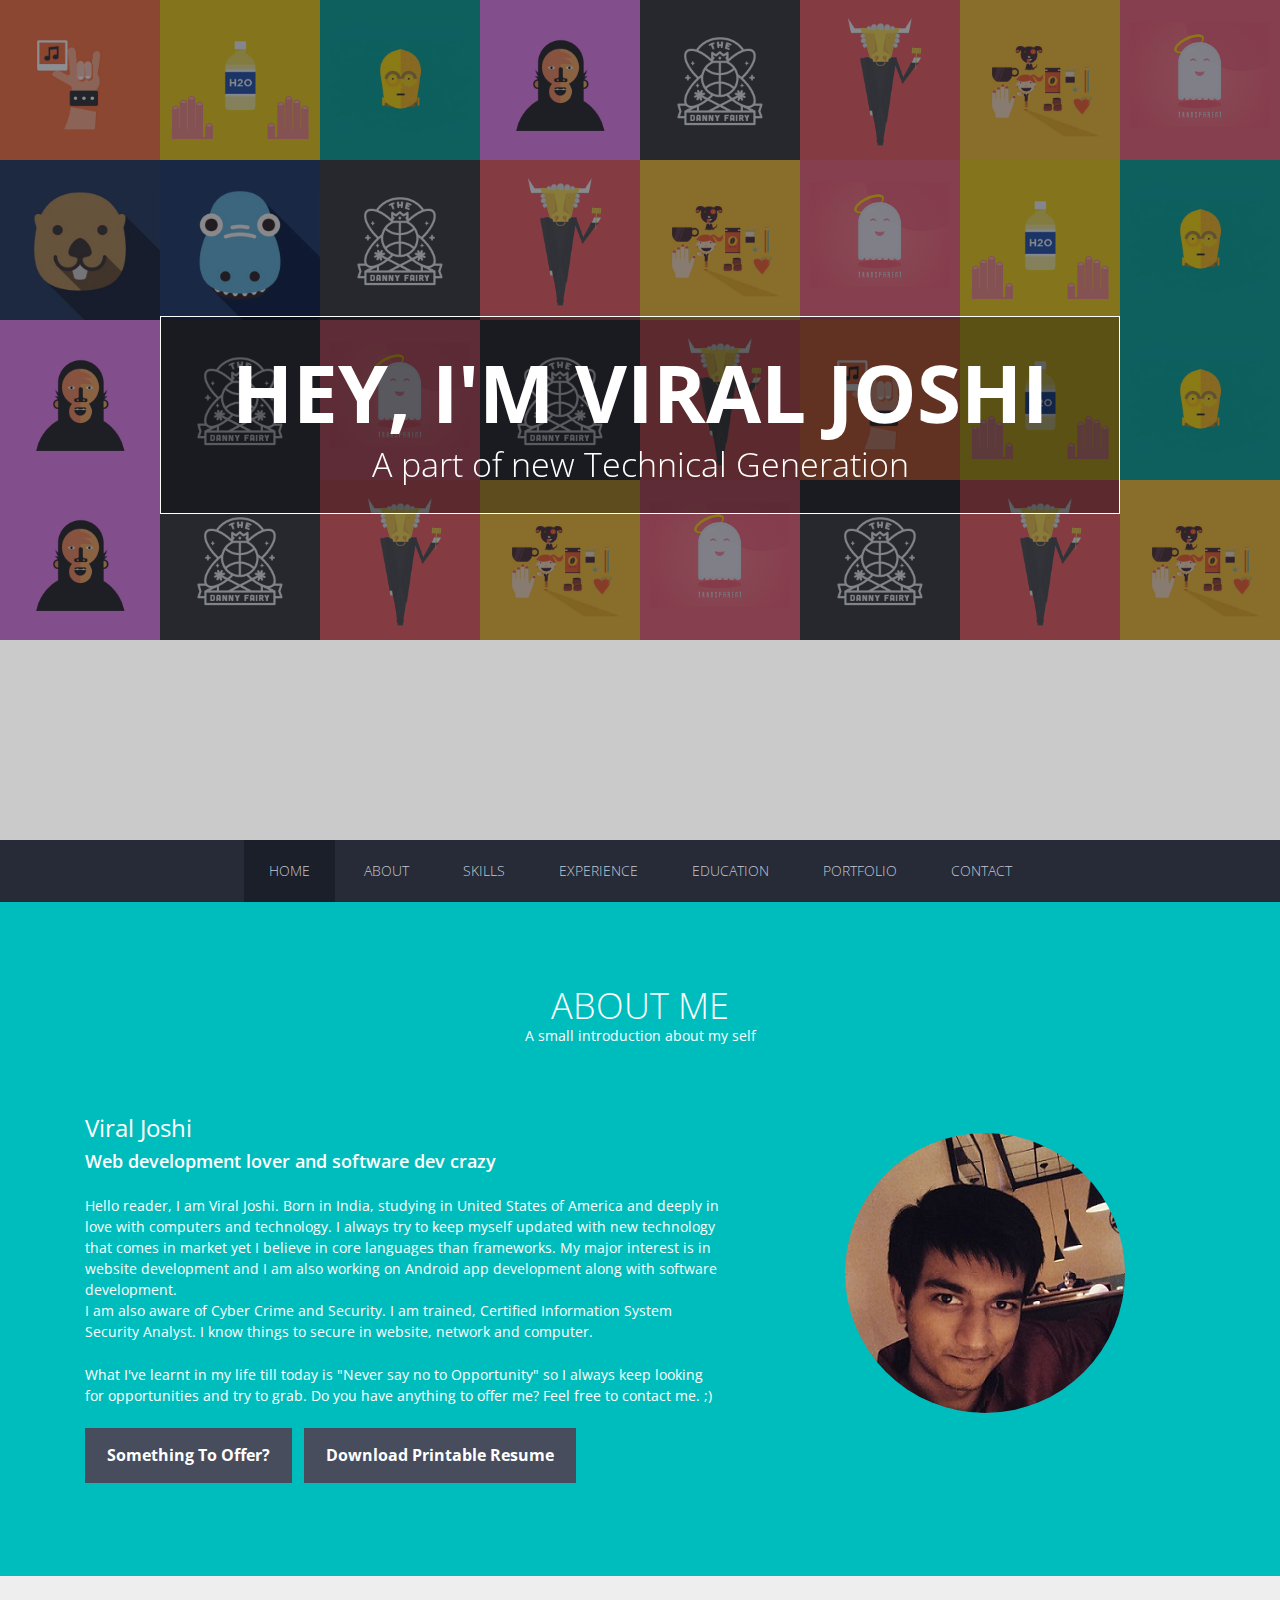
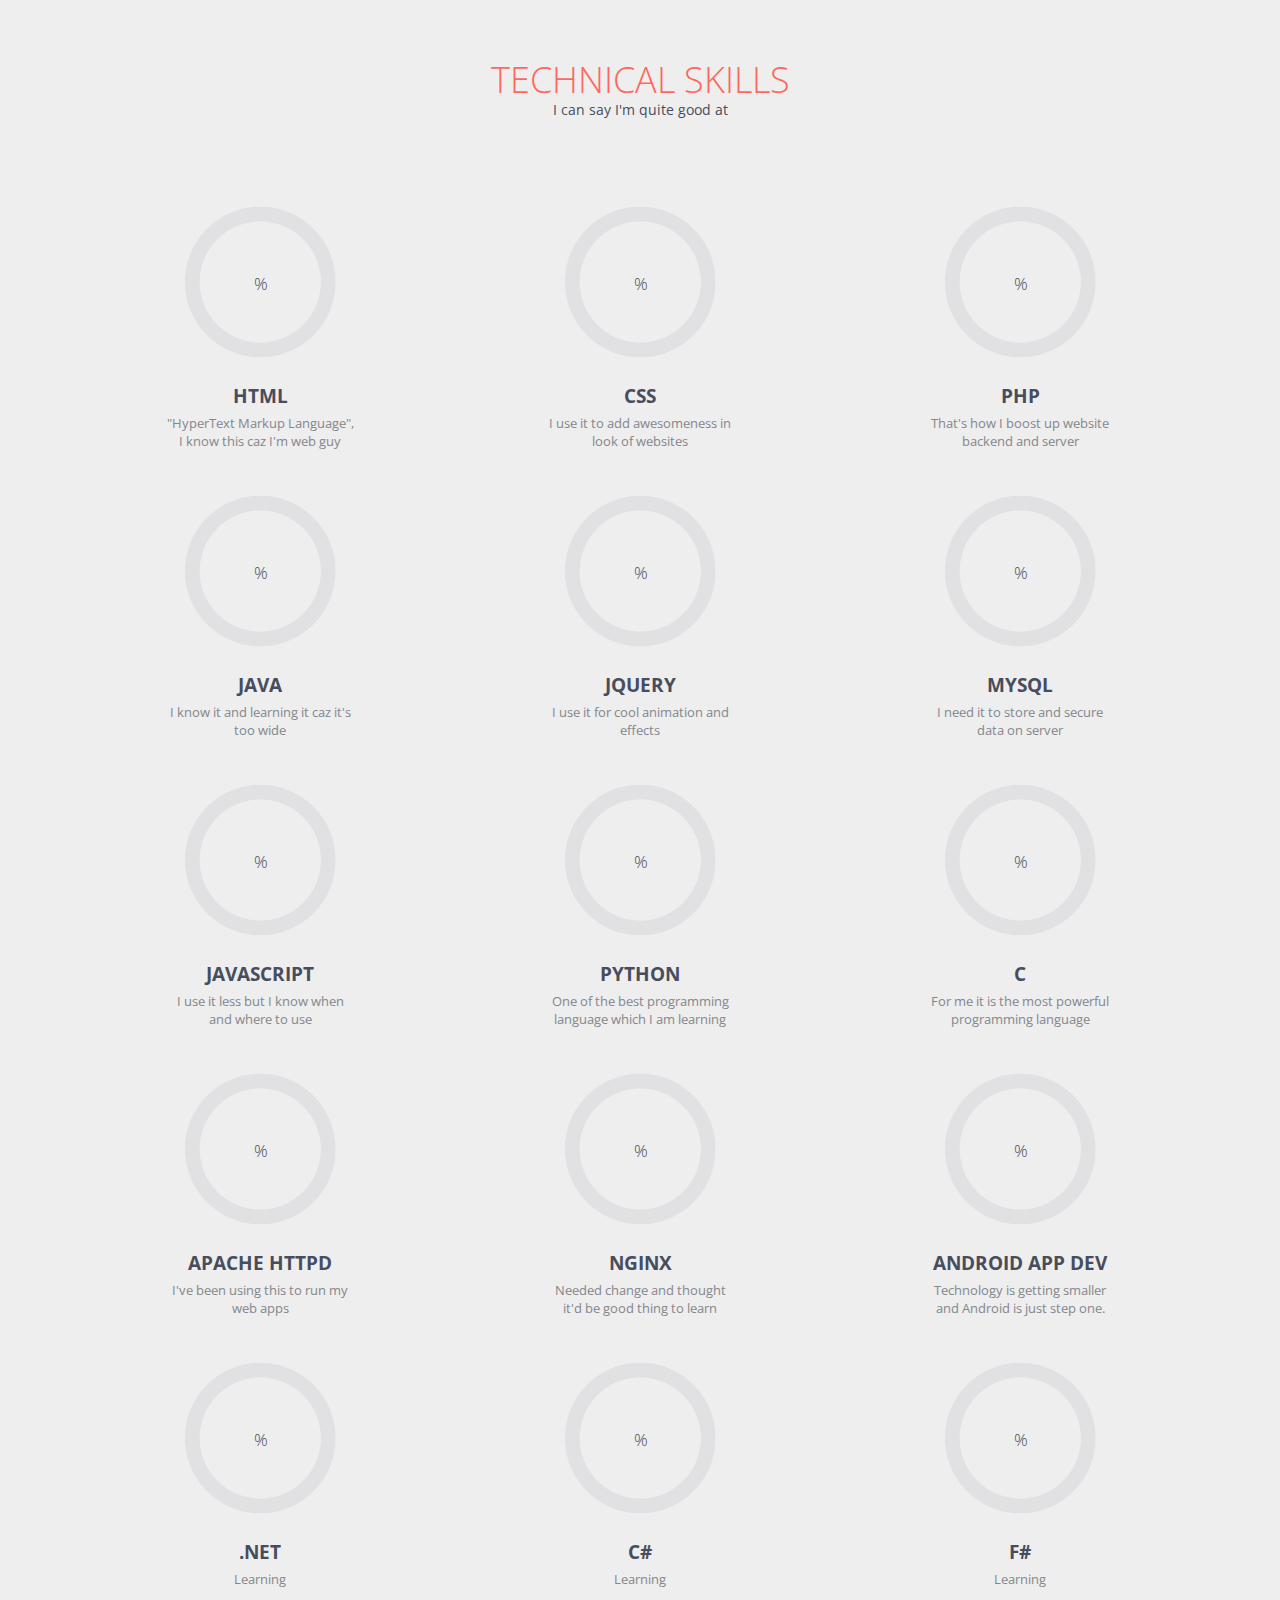
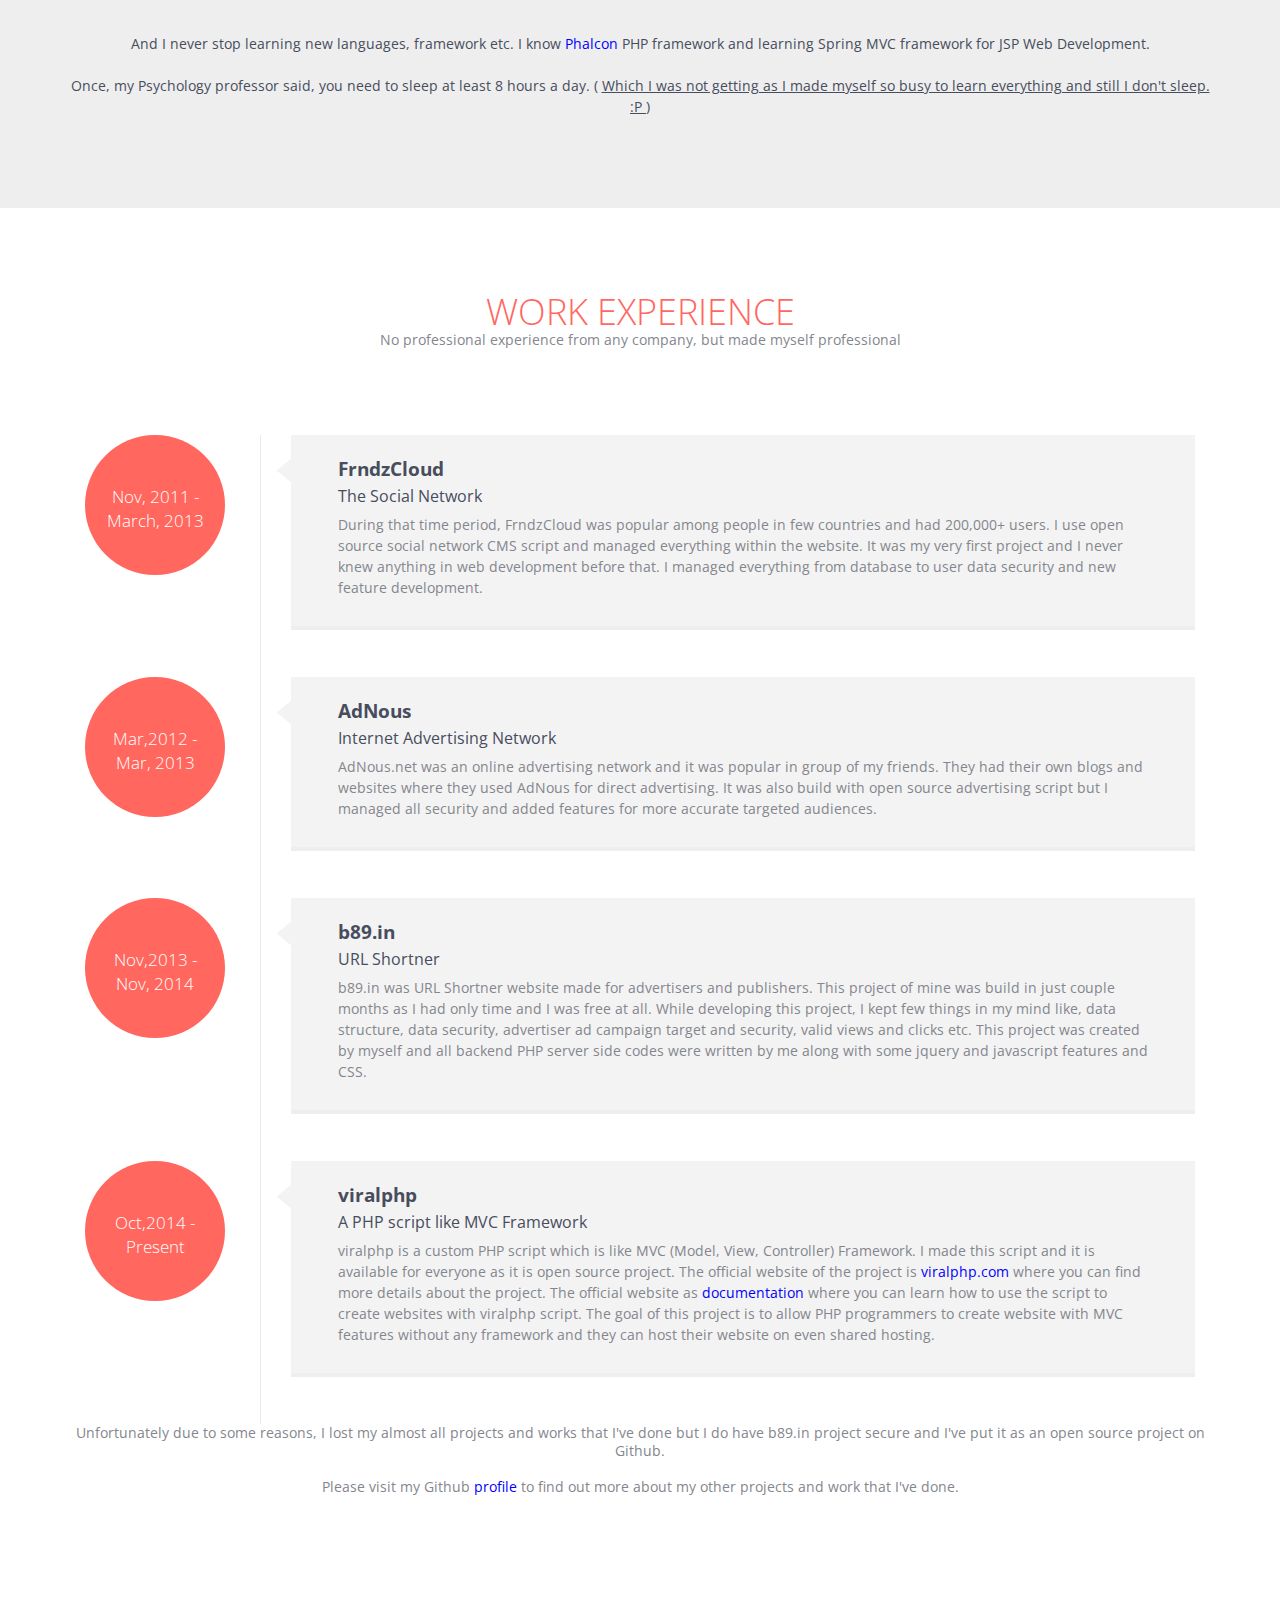
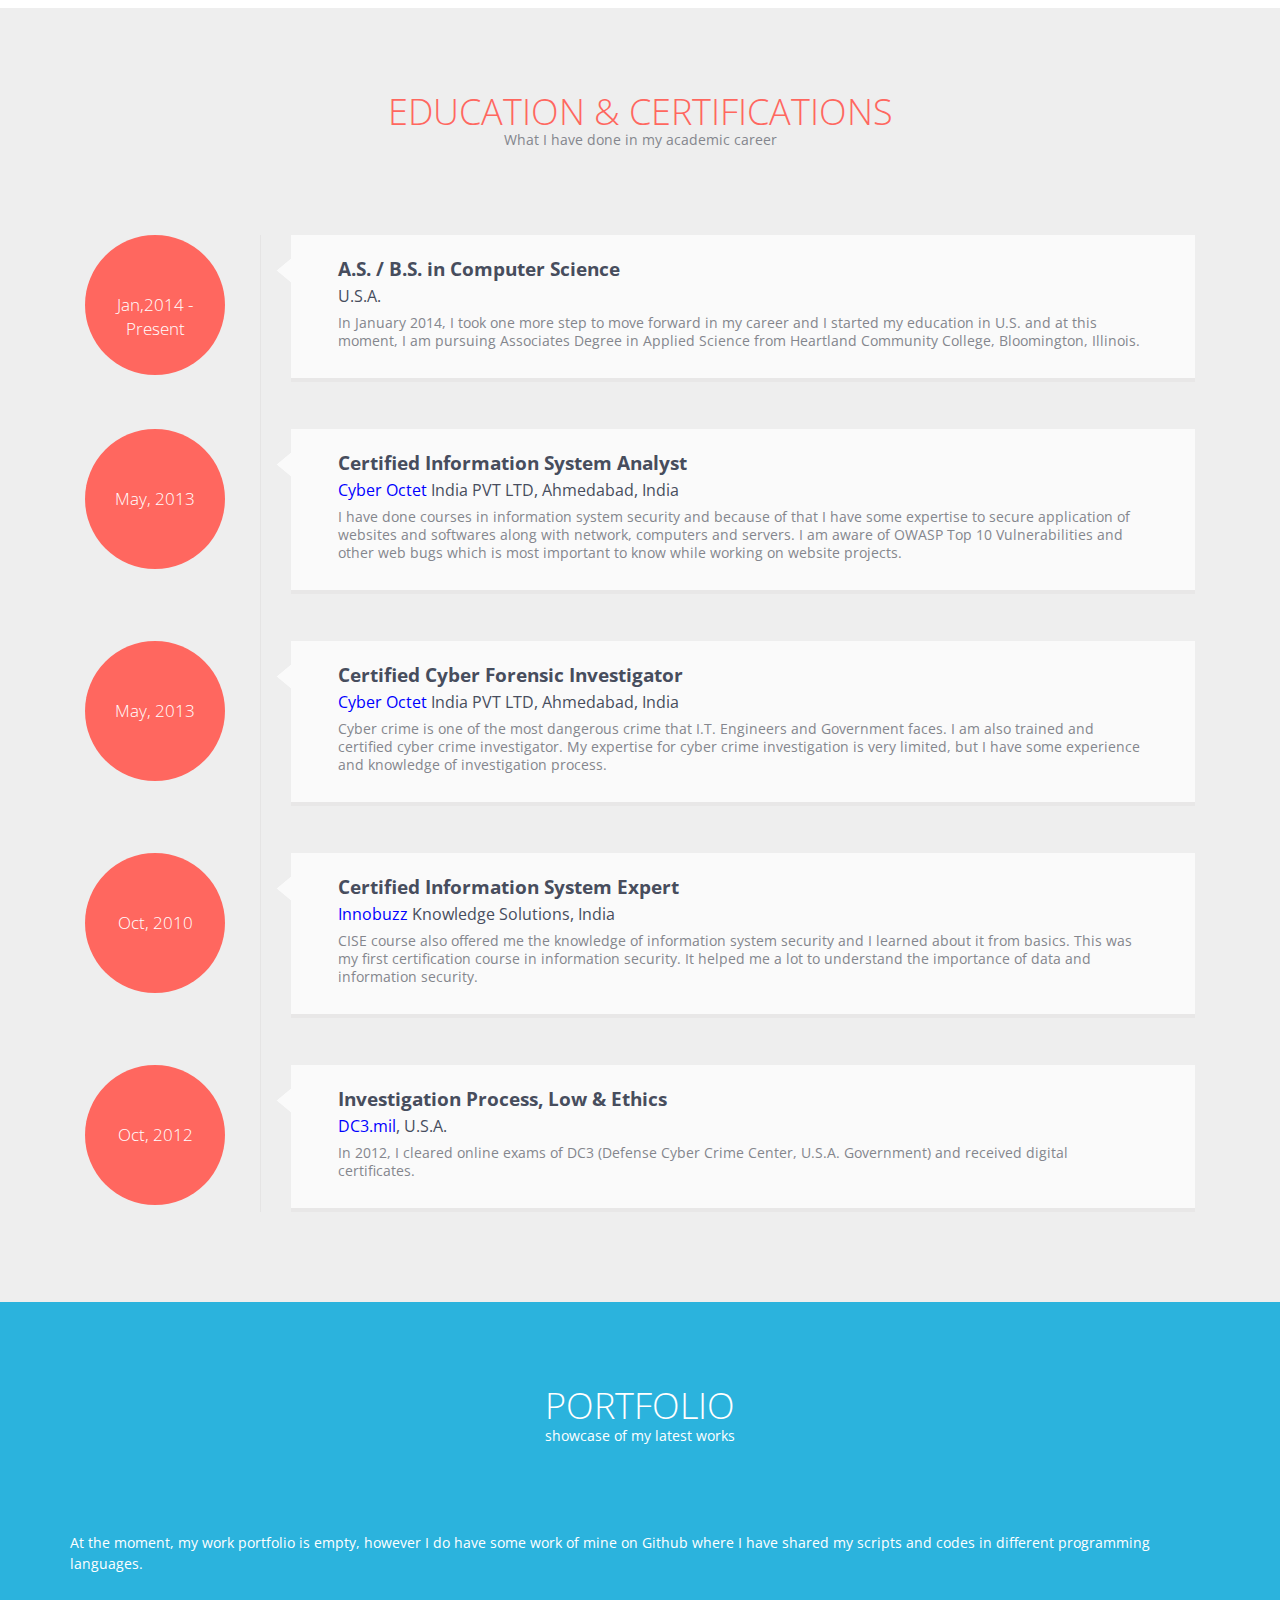
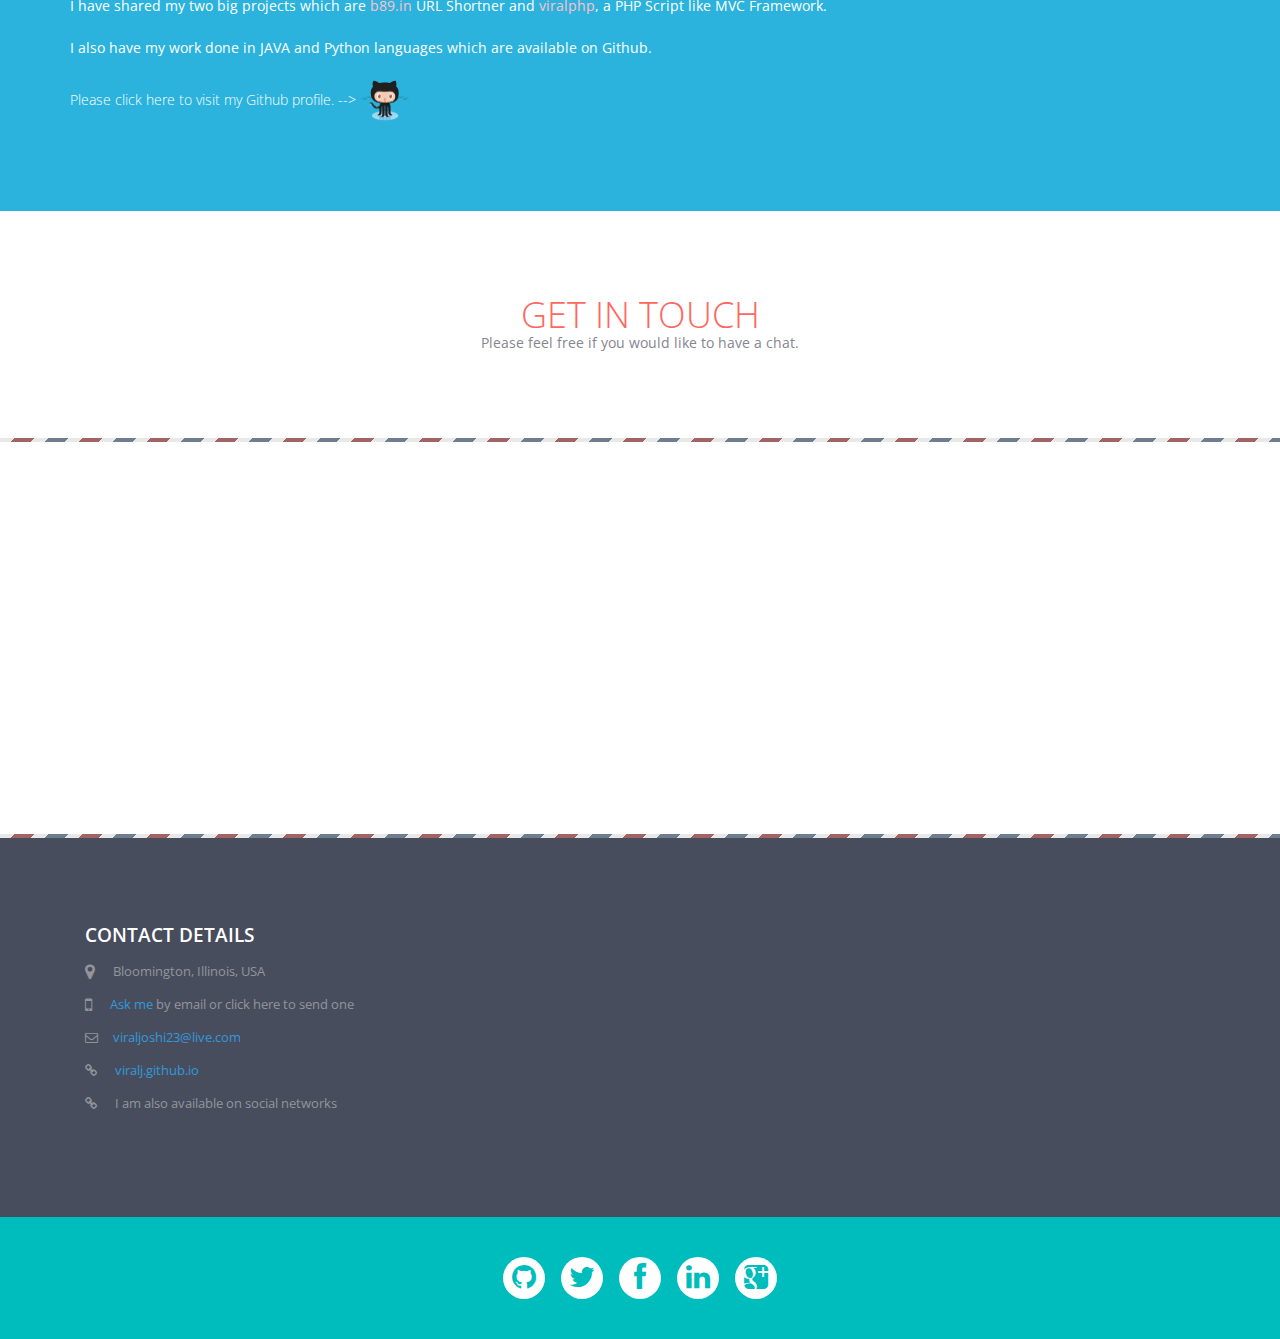
==== index.html @ 8eae8757 "Added notification" ====
<!DOCTYPE html>
<!--[if lt IE 7 ]> <html class="ie ie6 no-js" lang="en"> <![endif]-->
<!--[if IE 7 ]>    <html class="ie ie7 no-js" lang="en"> <![endif]-->
<!--[if IE 8 ]>    <html class="ie ie8 no-js" lang="en"> <![endif]-->
<!--[if IE 9 ]>    <html class="ie ie9 no-js" lang="en"> <![endif]-->
<!--[if gt IE 9]><!--><html class="no-js" lang="en"><!--<![endif]--><head>
<meta charset="UTF-8" />
<meta http-equiv="X-UA-Compatible" content="IE=edge,chrome=1">
<title>Viral Joshi : A code lover.</title>
<meta name="viewport" content="width=device-width, initial-scale=1.0">

<link rel="icon" type="image/x-icon" href="images/favicon.ico" />

<!--Open Graph Protocol Tags-->
<meta property="og:title" content="Viral Joshi : A code lover." />
<meta property="og:description" content="Viral Joshi, a programmer who loves to write thousands of lines of codes to create something awesome." />
<meta property="og:locale" content="EN" />
<meta property="og:image" content="//viralj.github.io/images/me.jpg" />

<!--main style-->
<link rel="stylesheet" type="text/css" media="screen" href="css/bootstrap.css">
<link rel="stylesheet" type="text/css" media="screen" href="css/style.css">

<!-- sweet alert css and js -->
<script src="//t4t5.github.io/sweetalert/dist/sweetalert-dev.js"></script>
<link rel="stylesheet" href="//t4t5.github.io/sweetalert/dist/sweetalert.css">

<!--google font style-->
<link href='http://fonts.googleapis.com/css?family=Open+Sans:300italic,400italic,600italic,700italic,800italic,400,600,700,800,300' rel='stylesheet' type='text/css'>
<!--font-family: 'Open Sans', sans-serif;-->

<!-- font css style-->
<link rel="stylesheet" href="css/font-awesome.css">

<!--for slider style-->
<noscript>
<link rel="stylesheet" type="text/css" href="css/fallback.css" />
</noscript>
<!--[if lt IE 9]>
			<link rel="stylesheet" type="text/css" href="css/fallback.css" />
		<![endif]-->
<style>
#d_res{
	cursor:pointer;
}
</style>
</head>
<body>

<!--wrapper start-->
<div class="wrapper" id="wrapper">
	
    <header>
        <!--banner start-->
        <div class="banner row" id="banner">
            <div class="col-xs-12 col-sm-12 col-md-12 col-lg-12 noPadd">
                <!--slider start-->
                <div id="ri-grid" class="ri-grid ri-grid-size-2"> <img class="ri-loading-image" src="images/loading.gif"/>
                    <ul class="cb-slideshow">
                        <li><a href="#"><img src="images/thu-1.jpg"/></a></li>
                        <li><a href="#"><img src="images/thu-2.jpg"/></a></li>
                        <li><a href="#"><img src="images/thu-3.jpg"/></a></li>
                        <li><a href="#"><img src="images/thu-4.jpg"/></a></li>
                        <li><a href="#"><img src="images/thu-5.jpg"/></a></li>
                        <li><a href="#"><img src="images/thu-6.jpg"/></a></li>
                        <li><a href="#"><img src="images/thu-7.jpg"/></a></li>
                        <li><a href="#"><img src="images/thu-8.jpg"/></a></li>
                        <li><a href="#"><img src="images/thu-9.jpg"/></a></li>
                        <li><a href="#"><img src="images/thu-10.jpg"/></a></li>
                          <li><a href="#"><img src="images/thu-5.jpg"/></a></li>
                        <li><a href="#"><img src="images/thu-6.jpg"/></a></li>
                        <li><a href="#"><img src="images/thu-7.jpg"/></a></li>
                        <li><a href="#"><img src="images/thu-8.jpg"/></a></li>
                         <li><a href="#"><img src="images/thu-2.jpg"/></a></li>
                        <li><a href="#"><img src="images/thu-3.jpg"/></a></li>
                        <li><a href="#"><img src="images/thu-4.jpg"/></a></li>
                        <li><a href="#"><img src="images/thu-5.jpg"/></a></li>
                         <li><a href="#"><img src="images/thu-8.jpg"/></a></li>
                          <li><a href="#"><img src="images/thu-5.jpg"/></a></li>
                        <li><a href="#"><img src="images/thu-6.jpg"/></a></li>
                         <li><a href="#"><img src="images/thu-1.jpg"/></a></li>
                        <li><a href="#"><img src="images/thu-2.jpg"/></a></li>
                        <li><a href="#"><img src="images/thu-3.jpg"/></a></li>
                        <li><a href="#"><img src="images/thu-4.jpg"/></a></li>
                        <li><a href="#"><img src="images/thu-5.jpg"/></a></li>
                        <li><a href="#"><img src="images/thu-6.jpg"/></a></li>
                        <li><a href="#"><img src="images/thu-7.jpg"/></a></li>
                        <li><a href="#"><img src="images/thu-8.jpg"/></a></li>
                          <li><a href="#"><img src="images/thu-5.jpg"/></a></li>
                        <li><a href="#"><img src="images/thu-6.jpg"/></a></li>
                        <li><a href="#"><img src="images/thu-7.jpg"/></a></li>
                        <li><a href="#"><img src="images/thu-8.jpg"/></a></li>
                         <li><a href="#"><img src="images/thu-2.jpg"/></a></li>
                        <li><a href="#"><img src="images/thu-3.jpg"/></a></li>
                        <li><a href="#"><img src="images/thu-4.jpg"/></a></li>
                        <li><a href="#"><img src="images/thu-5.jpg"/></a></li>
                         <li><a href="#"><img src="images/thu-8.jpg"/></a></li>
                          <li><a href="#"><img src="images/thu-5.jpg"/></a></li>
                        <li><a href="#"><img src="images/thu-6.jpg"/></a></li>
                       
                    </ul>
                </div>
                <!--slider end-->
            </div>
        </div>
        <!--banner end-->
        
        <div class="bannerText container">
        	<h1>Hey, I'm Viral Joshi</h1>
            <h2>A part of new Technical Generation</h2>
        </div>
        
        <!--menu start-->
        <div class="menu">
            <div class="navbar-wrapper">
                <div class="container">
                  <div class="navwrapper">
                    <div class="navbar navbar-inverse navbar-static-top">
                      <div class="container">
                        <div class="navbar-header">
                          <button type="button" class="navbar-toggle" data-toggle="collapse" data-target=".navbar-collapse">
                            <span class="icon-bar"></span>
                            <span class="icon-bar"></span>
                            <span class="icon-bar"></span>
                          </button>
                          <a class="navbar-brand" href="#">Menu</a>
                        </div>
                        <div class="navbar-collapse collapse">
                          <ul class="nav navbar-nav">
                            <li class="menuItem active"><a href="#wrapper">Home</a></li>
                            <li class="menuItem"><a href="#aboutme">About</a></li>
                            <li class="menuItem"><a href="#technical">Skills</a></li>
                            <li class="menuItem"><a href="#exprience">Experience</a></li>
                            <li class="menuItem"><a href="#education">Education</a></li>
                            <li class="menuItem"><a href="#protfolio">Portfolio</a></li>
                            <li class="menuItem"><a href="#contact">Contact</a></li>
                          </ul>
                        </div>
                      </div>
                    </div> 
                  </div><!-- End Navbar -->
              </div>
            </div>
        </div>
        <!--menu end-->
        
    </header>
    
    <!--about me start-->
	<section class="aboutme" id="aboutme">
    
    	<div class="container">
        	<div class="heading">
                <h2>About me</h2>
                <p>A small introduction about my self</p>
            </div>
            <div class="row">
            	<div class=" col-xs-12 col-sm-12 col-md-7 col-lg-7">
                	<h3>Viral Joshi</h3>
                    <h4 class="subHeading">Web development lover and software dev crazy</h4>
                    <p>Hello reader, I am Viral Joshi. Born in India, studying in United States of America and deeply in love with computers and technology.
						I always try to keep myself updated with new technology that comes in market yet I believe in core languages than frameworks. My major interest is in website development and I am also working on Android app development along with software development.
						<br>I am also aware of Cyber Crime and Security. I am trained, Certified Information System Security Analyst. I know things to secure in website, network and computer.
					</p>
                    
                    <p>What I've learnt in my life till today is "Never say no to Opportunity" so I always keep looking for opportunities and try to grab. Do you have anything to offer me?
						Feel free to contact me. ;)
					</p>
                     
                     <a href="#contact" class="bntDownload">Something To Offer?</a>&nbsp;&nbsp;
					 <a id="d_res" class="bntDownload">Download Printable Resume</a>
					<form id="resume" method="get" action="Viral_Joshi_Web-Developer.doc">
					</form>
                </div>
                <div class=" col-xs-12 col-sm-12 col-md-4 col-lg-4 col-md-offset-1 col-lg-offset-1 proPic">
                	<img src="images/me.jpg" alt="Viral Joshi" title="Viral Joshi" class="img-circle topmar">
                </div>
            </div>
        </div>
    	
    </section>
    <!--about me end-->
    
    <!--technical start-->
	<section class="technical" id="technical">
    	<div class="container">
        
            <div class="heading">
                <h2>Technical Skills</h2>
                <p>I can say I'm quite good at</p>
            </div>
            <div class="row">
            
                <div class=" col-xs-12 col-sm-4 col-md-4 col-lg-4 skillsArea">
                	<div class=" col-xs-12 col-sm-6 col-md-6 col-lg-6 skills">
                    	
                    	<span class="chart skilBg" data-percent="100">
                            <span class="percent"></span>
                        </span>
                        
                    	<h4>HTML</h4>
                        <p>"HyperText Markup Language", I know this caz I'm web guy</p>
                    </div>
                </div>
                
                <div class=" col-xs-12 col-sm-4 col-md-4 col-lg-4 skillsArea">
                	<div class=" col-xs-12 col-sm-6 col-md-6 col-lg-6 skills">
                    	
                        <span class="chart skilBg" data-percent="100">
                            <span class="percent"></span>
                        </span>
                        
                    	<h4>CSS</h4>
                        <p>I use it to add awesomeness in look of websites</p>
                    </div>
                </div>
                
                <div class=" col-xs-12 col-sm-4 col-md-4 col-lg-4 skillsArea">
                	<div class=" col-xs-12 col-sm-6 col-md-6 col-lg-6 skills">
                    
                    	<span class="chart skilBg" data-percent="95">
                            <span class="percent"></span>
                        </span>
                        
                    	<h4>PHP</h4>
                        <p>That's how I boost up website backend and server</p>
                    </div>
                </div>
                
                <div class=" col-xs-12 col-sm-4 col-md-4 col-lg-4 skillsArea">
                	<div class=" col-xs-12 col-sm-6 col-md-6 col-lg-6 skills">
                    	
                        <span class="chart skilBg" data-percent="80">
                            <span class="percent"></span>
                        </span>
                        
                    	<h4>JAVA</h4>
                        <p>I know it and learning it caz it's too wide</p>
                    </div>
                </div>
                
                <div class=" col-xs-12 col-sm-4 col-md-4 col-lg-4 skillsArea">
                	<div class=" col-xs-12 col-sm-6 col-md-6 col-lg-6 skills">
                    	
                        <span class="chart skilBg" data-percent="80">
                            <span class="percent"></span>
                        </span>
                        
                    	<h4>jQuery</h4>
                        <p>I use it for cool animation and effects</p>
                    </div>
                </div>
                
                <div class=" col-xs-12 col-sm-4 col-md-4 col-lg-4 skillsArea">
                	<div class=" col-xs-12 col-sm-6 col-md-6 col-lg-6 skills">
                    	
                        <span class="chart skilBg" data-percent="95">
                            <span class="percent"></span>
                        </span>
                        
                    	<h4>MySQL</h4>
                        <p>I need it to store and secure data on server</p>
                    </div>
                </div>
				
				<div class=" col-xs-12 col-sm-4 col-md-4 col-lg-4 skillsArea">
                	<div class=" col-xs-12 col-sm-6 col-md-6 col-lg-6 skills">
                    	
                        <span class="chart skilBg" data-percent="65">
                            <span class="percent"></span>
                        </span>
                        
                    	<h4>JavaScript</h4>
                        <p>I use it less but I know when and where to use</p>
                    </div>
                </div>
                
                <div class=" col-xs-12 col-sm-4 col-md-4 col-lg-4 skillsArea">
                	<div class=" col-xs-12 col-sm-6 col-md-6 col-lg-6 skills">
                    	
                        <span class="chart skilBg" data-percent="60">
                            <span class="percent"></span>
                        </span>
                        
                    	<h4>Python</h4>
                        <p>One of the best programming language which I am learning</p>
                    </div>
                </div>
                
                <div class=" col-xs-12 col-sm-4 col-md-4 col-lg-4 skillsArea">
                	<div class=" col-xs-12 col-sm-6 col-md-6 col-lg-6 skills">
                    	
                        <span class="chart skilBg" data-percent="50">
                            <span class="percent"></span>
                        </span>
                        
                    	<h4>C</h4>
                        <p>For me it is the most powerful programming language</p>
                    </div>
                </div>
                
                <div class=" col-xs-12 col-sm-4 col-md-4 col-lg-4 skillsArea">
                	<div class=" col-xs-12 col-sm-6 col-md-6 col-lg-6 skills">
                    	
                        <span class="chart skilBg" data-percent="95">
                            <span class="percent"></span>
                        </span>
                        
                    	<h4>Apache httpd</h4>
                        <p>I've been using this to run my web apps</p>
                    </div>
                </div>
                
                <div class=" col-xs-12 col-sm-4 col-md-4 col-lg-4 skillsArea">
                	<div class=" col-xs-12 col-sm-6 col-md-6 col-lg-6 skills">
                    	
                        <span class="chart skilBg" data-percent="80">
                            <span class="percent"></span>
                        </span>
                        
                    	<h4>Nginx</h4>
                        <p>Needed change and thought it'd be good thing to learn</p>
                    </div>
                </div>
                
                <div class=" col-xs-12 col-sm-4 col-md-4 col-lg-4 skillsArea">
                	<div class=" col-xs-12 col-sm-6 col-md-6 col-lg-6 skills">
                    	
                        <span class="chart skilBg" data-percent="80">
                            <span class="percent"></span>
                        </span>
                        
                    	<h4>Android App Dev</h4>
                        <p>Technology is getting smaller and Android is just step one.</p>
                    </div>
                </div>
                
                <div class=" col-xs-12 col-sm-4 col-md-4 col-lg-4 skillsArea">
                	<div class=" col-xs-12 col-sm-6 col-md-6 col-lg-6 skills">
                    	
                        <span class="chart skilBg" data-percent="05">
                            <span class="percent"></span>
                        </span>
                        
                    	<h4>.Net</h4>
                        <p>Learning</p>
                    </div>
                </div>
                
                
		<div class=" col-xs-12 col-sm-4 col-md-4 col-lg-4 skillsArea">
                	<div class=" col-xs-12 col-sm-6 col-md-6 col-lg-6 skills">
                    	
                        <span class="chart skilBg" data-percent="05">
                            <span class="percent"></span>
                        </span>
                        
                    	<h4>C#</h4>
                        <p>Learning</p>
                    </div>
                </div>
                
		<div class=" col-xs-12 col-sm-4 col-md-4 col-lg-4 skillsArea">
                	<div class=" col-xs-12 col-sm-6 col-md-6 col-lg-6 skills">
                    	
                        <span class="chart skilBg" data-percent="05">
                            <span class="percent"></span>
                        </span>
                        
                    	<h4>F#</h4>
                        <p>Learning</p>
                    </div>
                </div>
            </div>
			<p style="text-align:center;">And I never stop learning new languages, framework etc. 
			I know <a style="color:blue;" href="http://phalconphp.com" target="_blank">Phalcon</a> PHP framework and learning Spring MVC framework for JSP Web Development.
			<br><br>
			Once, my Psychology professor said, you need to sleep at least 8 hours a day. ( <u>Which I was not getting as I made myself so busy to learn everything and still I don't sleep. :P </u>)
			</p>
        </div>
    </section>
    <!--technical end-->
    
    <!--exprience start-->
	<section class="exprience" id="exprience">
    
    	<div class="container">
        	<div class="heading">
                <h2>Work Experience</h2>
                <p>No professional experience from any company, but made myself professional</p>
            </div>
            
            <div class="row workDetails">
            	<div class="col-xs-12 col-sm-3 col-md-2 col-lg-2">
                	<div class="workYear">Nov, 2011 - <br>March, 2013</div>
                </div>
                <div class="col-xs-12 col-sm-9 col-md-10 col-lg-10 rightArea">
                	<div class="arrowpart"></div>
                    <div class="exCon">
                    	<h4>FrndzCloud</h4>
                        <h5>The Social Network</h5>
                        <p>During that time period, FrndzCloud was popular among people in few countries and had 200,000+ users. I use open source social network CMS script and managed everything within the website.
						It was my very first project and I never knew anything in web development before that. I managed everything from database to user data security and new feature development.</p>
                    </div>
                </div>
            </div>
            
            <div class="row workDetails">
            	<div class="col-xs-12 col-sm-3 col-md-2 col-lg-2">
                	<div class="workYear">Mar,2012 -<br>Mar, 2013</div>
                </div>
                <div class="col-xs-12 col-sm-9 col-md-10 col-lg-10 rightArea">
                	<div class="arrowpart"></div>
                    <div class="exCon">
                    	<h4>AdNous</h4>
                        <h5>Internet Advertising Network</h5>
                        <p>
						AdNous.net was an online advertising network and it was popular in group of my friends. They had their own blogs and websites where they used AdNous for direct advertising. 
						It was also build with open source advertising script but I managed all security and added features for more accurate targeted audiences.</p>
                    </div>
                </div>
            </div>
            
            <div class="row workDetails">
            	<div class="col-xs-12 col-sm-3 col-md-2 col-lg-2">
                	<div class="workYear">Nov,2013 -<br>Nov, 2014</div>
                </div>
                <div class="col-xs-12 col-sm-9 col-md-10 col-lg-10 rightArea">
                	<div class="arrowpart"></div>
                    <div class="exCon">
                    	<h4>b89.in</h4>
                        <h5>URL Shortner</h5>
                        <p>b89.in was URL Shortner website made for advertisers and publishers. This project of mine was build in just couple months as I had only time and I was free at all.
						While developing this project, I kept few things in my mind like, data structure, data security, advertiser ad campaign target and security, valid views and clicks etc.
						This project was created by myself and all backend PHP server side codes were written by me along with some jquery and javascript features and CSS.</p>
                    </div>
                </div>
            </div>
			
			<div class="row workDetails">
            	<div class="col-xs-12 col-sm-3 col-md-2 col-lg-2">
                	<div class="workYear">Oct,2014 -<br>Present</div>
                </div>
                <div class="col-xs-12 col-sm-9 col-md-10 col-lg-10 rightArea">
                	<div class="arrowpart"></div>
                    <div class="exCon">
                    	<h4>viralphp</h4>
                        <h5>A PHP script like MVC Framework</h5>
                        <p>viralphp is a custom PHP script which is like MVC (Model, View, Controller) Framework. I made this script and it is available for everyone as it is open source project.
						The official website of the project is <a href="http://viralphp.com" target="_blank" style="color:blue;">viralphp.com</a> where you can find more details about the project.
						The official website as <a href="http://viralphp.com/docs" target="_blank" style="color:blue;">documentation</a> where you can learn how to use the script to create websites with viralphp script. 
						The goal of this project is to allow PHP programmers to create website with MVC features without any framework and they can host their website on even shared hosting.</p>
                    </div>
                </div>
            </div>
            
			<p style="text-align:center;">Unfortunately due to some reasons, I lost my almost all projects and works that I've done but I do have b89.in project secure and I've put it as an open source project on Github.
			<br><br>
			Please visit my Github <a href="https://github.com/viralj" target="_blank" style="color:blue;">profile</a> to find out more about my other projects and work that I've done.
			</p>
			
        </div>
        
    </section>
    <!--exprience end-->
    
    <!--education start-->
	<section class="education" id="education">
    	
        <div class="container">
        	<div class="heading">
                <h2>Education & Certifications</h2>
                <p>What I have done in my academic career</p>
            </div>
            
            <div class="row workDetails">
            	<div class="col-xs-12 col-sm-3 col-md-2 col-lg-2">
                	<div class="workYear">Jan,2014 -<br>Present</div>
                </div>
                <div class="col-xs-12 col-sm-9 col-md-10 col-lg-10 rightArea">
                	<div class="arrowpart"></div>
                    <div class="exCon">
                    	<h4>A.S. / B.S. in Computer Science</h4>
                        <h5>U.S.A.</h5>
                        <p>In January 2014, I took one more step to move forward in my career and I started my education in U.S. and at this moment, 
						I am pursuing Associates Degree in Applied Science from Heartland Community College, Bloomington, Illinois. </p>
                    </div>
                </div>
            </div>
            
            <div class="row workDetails">
            	<div class="col-xs-12 col-sm-3 col-md-2 col-lg-2">
                	<div class="workYear">May, 2013</div>
                </div>
                <div class="col-xs-12 col-sm-9 col-md-10 col-lg-10 rightArea">
                	<div class="arrowpart"></div>
                    <div class="exCon">
                    	<h4>Certified Information System Analyst</h4>
                        <h5><a href="http://www.cyberoctet.in/" target="_blank" style="color:blue;">Cyber Octet</a> India PVT LTD, Ahmedabad, India</h5>
                        <p>I have done courses in information system security and because of that I have some expertise to secure application of websites and softwares along with network, computers and servers. 
						I am aware of OWASP Top 10 Vulnerabilities and other web bugs which is most important to know while working on website projects.</p>
                    </div>
                </div>
            </div>
            
            <div class="row workDetails">
            	<div class="col-xs-12 col-sm-3 col-md-2 col-lg-2">
                	<div class="workYear">May, 2013</div>
                </div>
                <div class="col-xs-12 col-sm-9 col-md-10 col-lg-10 rightArea">
                	<div class="arrowpart"></div>
                    <div class="exCon">
                    	<h4>Certified Cyber Forensic Investigator</h4>
                        <h5><a href="http://www.cyberoctet.in/" target="_blank" style="color:blue;">Cyber Octet</a> India PVT LTD, Ahmedabad, India</h5>
                        <p>Cyber crime is one of the most dangerous crime that I.T. Engineers and Government faces. I am also trained and certified cyber crime investigator.
						My expertise for cyber crime investigation is very limited, but I have some experience and knowledge of investigation process.</p>
                    </div>
                </div>
            </div>
			
			<div class="row workDetails">
            	<div class="col-xs-12 col-sm-3 col-md-2 col-lg-2">
                	<div class="workYear">Oct, 2010</div>
                </div>
                <div class="col-xs-12 col-sm-9 col-md-10 col-lg-10 rightArea">
                	<div class="arrowpart"></div>
                    <div class="exCon">
                    	<h4>Certified Information System Expert</h4>
                        <h5><a href="http://www.innobuzz.in/" target="_blank" style="color:blue;">Innobuzz</a> Knowledge Solutions, India</h5>
                        <p>CISE course also offered me the knowledge of information system security and I learned about it from basics. 
						This was my first certification course in information security. It helped me a lot to understand the importance of data and information security.</p>
                    </div>
                </div>
            </div>
			
			<div class="row workDetails">
            	<div class="col-xs-12 col-sm-3 col-md-2 col-lg-2">
                	<div class="workYear">Oct, 2012</div>
                </div>
                <div class="col-xs-12 col-sm-9 col-md-10 col-lg-10 rightArea">
                	<div class="arrowpart"></div>
                    <div class="exCon">
                    	<h4>Investigation Process, Low & Ethics</h4>
                        <h5><a href="http://dc3.mil/" target="_blank" style="color:blue;">DC3.mil</a>, U.S.A.</h5>
                        <p>In 2012, I cleared online exams of DC3 (Defense Cyber Crime Center, U.S.A. Government) and received digital certificates.</p>
                    </div>
                </div>
            </div>
            
        </div>
        
    </section>
    <!--education end-->
    
    <!--protfolio start-->
	<section class="protfolio" id="protfolio">
    	
        <div class="container">
        	<div class="heading">
                <h2>Portfolio</h2>
                <p>showcase of my latest works</p>
            </div>
            
            <p>At the moment, my work portfolio is empty, however I do have some work of mine on Github where I have shared my scripts and codes in different programming languages.
			<br><br>
			I have shared my two big projects which are <a href="https://github.com/viralj/PHP/tree/master/b89" style="color:pink;" target="_blank">b89.in</a> URL Shortner and <a href="https://github.com/viralj/viralphp" style="color:pink;" target="_blank">viralphp</a>, a PHP Script like MVC Framework.
            <br><br>
			I also have my work done in JAVA and Python languages which are available on Github. 
			</p>
			<div style="margin-left: auto;margin-right: auto;">
				Please click here to visit my Github profile. -->
				<a href="https://github.com/viralj" target="_blank"><img src="images/git.png" width="50px" title="Viral Joshi on github"/></a>
			</div>
            

        </div>
        
    </section>
    <!--protfolio end-->
    
    <!--contact start-->
	<section class="contact" id="contact">
    
    	<div class="container topCon">
        	<div class="heading">
                <h2>Get In Touch</h2>
                <p>Please feel free if you would like to have a chat.</p>
            </div>
        </div>
            
        <div class="row mapArea">
        	<iframe frameborder="0" scrolling="no" marginheight="0" marginwidth="0" src="https://www.google.com/maps/embed?pb=!1m14!1m12!1m3!1d12135.964723157202!2d-88.92913809865728!3d40.497578065746076!2m3!1f0!2f0!3f0!3m2!1i1024!2i768!4f13.1!5e0!3m2!1sen!2sus!4v1420662889083"></iframe>
        </div>
        
    </section>
    
    <section class="contactDetails">
    	<div class="container">
        	
            <!--contact info start-->
            <div class="col-xs-12 col-sm-3 col-md-4 col-lg-4">
            	<h4>Contact details</h4>
                <p> <i class="fa fa-map-marker fa-lg"></i> Bloomington, Illinois, USA</p>
        <p> <i class="fa fa-mobile fa-lg"></i> <a href="mailto:viraljoshi23@live.com" target="_blank" style="color:#3498db;">Ask me</a> by email or click here to send one</p>
        <p> <i class="fa fa-envelope-o "></i><a href="mailto:viraljoshi23@live.com" target="_blank" style="color:#3498db;">viraljoshi23@live.com</a></p>
        <p> <i class="fa fa-link "></i> <a href="http://viralj.github.io" style="color:#3498db;">viralj.github.io</a></p>
        <p> <i class="fa fa-link "></i> I am also available on social networks</p>
            </div>
            <!--contact info end-->
            
            <!--contact form start-->
            <!--
			<div class="col-xs-12 col-sm-9 col-md-8 col-lg-8 conForm">
            	<h4>Shoot a message!</h4>
                <div id="message"></div>
                <form method="post" action="php/contact.php" name="cform" id="cform">
                    <input name="name" id="name" type="text" class="col-xs-12 col-sm-6 col-md-6 col-lg-6" placeholder="Your name..." >
                    <input name="email" id="email" type="email" class=" col-xs-12 col-sm-6 col-md-6 col-lg-6 noMarr" placeholder="Your email..." >
                    <textarea name="comments" id="comments" cols="" rows="" class="col-xs-12 col-sm-12 col-md-12 col-lg-12" placeholder="Your message..."></textarea>
                    
                    <input type="submit" id="submit" name="send" class="submitBnt" value="Send message">
                    <div id="simple-msg"></div>
                </form>
            </div>
			-->
            <!--contact form end-->
            
        </div>
    </section>
    
    <!--contact end-->
    
    <!--footer start-->
	<section class="footer" id="footer">
    	<div class="container">
        	
            <ul>
                <li><a href="https://github.com/viralj" target="_blank"><i class="fa fa-github fa-2x"></i></a></li>
                <li><a href="https://twitter.com/viralhj" target="_blank"><i class="fa fa-twitter fa-2x"></i></a></li>
                <li><a href="https://www.facebook.com/viral4ever" target="_blank"><i class="fa fa-facebook fa-2x"></i></a></li>
                <li><a href="https://www.linkedin.com/in/viralj" target="_blank"><i class="fa fa-linkedin fa-2x"></i></a></li>
                <li><a href="https://plus.google.com/+ViralJoshi" target="_blank"><i class="fa fa-google-plus-square fa-2x"></i></a></li>
            </ul>
            
        </div>
    </section>
    <!--footer end-->
    
</div>
<!--wrapper end-->

<!--modernizr js-->
<script type="text/javascript" src="js/modernizr.custom.26633.js"></script>

<!--jquary min js-->
<script type="text/javascript" src="js/jquery.min.js"></script>
<script src="js/bootstrap.js"></script>
<script type="text/javascript" src="js/jquery.gridrotator.js"></script>


<!--for custom jquary-->
<script src="js/custom.js"></script>

<!--for placeholder jquary-->
<script type="text/javascript" src="js/jquery.placeholder.js"></script>

<!--for menu jquary-->
<script type="text/javascript" src="js/stickUp.js"></script>
<script type="text/javascript">
jQuery(function($) {
$(document).ready( function() {
$("#d_res").click(function() {
  $( "#resume" ).submit();
});
  //enabling stickUp on the '.navbar-wrapper' class
  $('.navbar-wrapper').stickUp({
				parts: {
				  0: 'banner',
				  1: 'aboutme',
				  2: 'technical',
				  3: 'exprience',
				  4: 'education',
				  5: 'protfolio',
				  6: 'contact'
				},
				itemClass: 'menuItem',
				itemHover: 'active',
				topMargin: 'auto'
			  });
});
$( ".navbar.navbar-inverse.navbar-static-top a" ).click(function() {
  $( ".navbar-collapse" ).addClass( "hideClass" );
});
$( ".navbar.navbar-inverse.navbar-static-top a" ).click(function() {
  $( ".navbar-collapse" ).addClass( "collapse" );
});
$( ".navbar.navbar-inverse.navbar-static-top a" ).click(function() {
  $( ".navbar-collapse" ).removeClass( "in" );
});
$( ".navbar-toggle" ).click(function() {
  $( ".navbar-collapse" ).removeClass( "hideClass" );
});
});
</script>


<!--for portfoli filter jquary-->
<script src="js/jquery.isotope.js" type="text/javascript"></script> 


<!--for portfoli lightbox -->
<link type="text/css" rel="stylesheet" id="theme" href="css/jquery-ui-1.8.16.custom.css">
<link type="text/css" rel="stylesheet" href="css/lightbox.min.css">
<script type="text/javascript" src="js/jquery.ui.widget.min.js"></script>
<script type="text/javascript" src="js/jquery.ui.rlightbox.js"></script>     


<!--for skill chat jquary-->
<script src="js/jquery.easing.min.js"></script>
<script src="js/jquery.easypiechart.js"></script>

<!-- showing an alert box (sweetalert) to tell user about all new website-->
<script>
	$(document).ready(function(){
		swal({   
			title: "Sweet!",
			text: "Hey, I've launched my new website/blog. You might wanna check it out at http://viru.me",
			imageUrl: "images/thumbs-up.jpg" 
			
		});
	});
</script>

<!--contact form js
<script type="text/javascript" src="js/jquery.contact.js"></script>
-->

</body>
</html>
---- css/style.css ----
/* ------------------------------------------------------------------------------

	Template Name: Coming soon
	Template URI: http://http://www.themeelite.com/flato
	Description: Full Screen Coming Soon Template
	Author: Andy
	Author URI: http://www.themeelite.com
	License: GNU General Public License version 3.0
	License URI: http://www.gnu.org/licenses/gpl-3.0.html
	Version: 1.0
	
	1.  CSS Reset
	2.	Document Setup
	3.	Header Part
		3.1 Slide show background control
	4.  Background slider CSS style
	5.	Menu Style
	6.	About me Style
	7.	Technical Skills Style
	8.	Work Experience Style
	9.	Education Style
	10. Protfolio Style
	11. Get in tuch Style
	12. Footer Style
	13. Responsive style
		
		
---------------------------------------------------------------------------------
/* 1. CSS Reset
-------------------------------------------------------------------------------*/

* {
	padding:0;
	margin:0;
}
body {
	color:#fff;
	font-family: 'Open Sans', sans-serif;
	font-weight: 300;
	position:relative;
	background:#000;
	width:100%;
	height:100%;
	overflow: scroll;
	overflow-x: hidden;
}
a {
	text-decoration:none;
	color:#fff;
	outline:none;
}
/*----------------------------------------------------
 2.	Document Setup
------------------------------------------------------*/
.wrapper {
	width:100%;
}
.spHeight {
	padding-top:63px;
}
.noMar {
	margin:0 !important;
}
.noPadd {
	padding:0px !important;
}
.container .row {
	margin:0px;
}
p {
	font-family: 'Open Sans', sans-serif;
	font-size:14px;
	line-height:21px;
	font-weight:400;
	padding-bottom:22px;
	margin:0px;
}
h1 {
	font-family: 'Open Sans', sans-serif;
	font-size:80px;
	line-height:90px;
	font-weight:700;
	margin:0px;
	padding-bottom:8px;
}
h2 {
	font-family: 'Open Sans', sans-serif;
	font-size:36px;
	line-height:38px;
	padding-bottom:0px;
	font-weight:300;
	text-transform:uppercase;
	margin:0px;
}
h3 {
	font-family: 'Open Sans', sans-serif;
	font-size:24px;
	line-height:30px;
	padding-bottom:6px;
	font-weight:400;
	margin:0px;
}
h4 {
	font-family: 'Open Sans', sans-serif;
	font-size:19px;
	line-height:24px;
	padding-bottom:6px;
	font-weight:600;
	margin:0px;
}
h5 {
	font-family: 'Open Sans', sans-serif;
	font-size:16px;
	line-height:24px;
	padding-bottom:6px;
	font-weight:400;
	margin:0px;
}
h4.subHeading {
	font-weight:600;
	font-size:18px;
	padding-bottom:22px;
}
.heading {
	text-align:center;
	padding-bottom:45px;
}
.topmar {
	margin-top:20px;
}
/*----------------------------------------------------
 3.	Header Part
------------------------------------------------------*/
header {
	position:relative;
}
.banner {
	overflow:hidden;
	margin:0 auto !important;
	background:#CACACA;
}
.bannerText {
	position:absolute;
	left:0;
	right:0;
	top:35%;
	text-align:center;
	padding:30px 0 30px;
	max-width:960px;
	border:1px solid #fff;
	background: rgba(0, 0, 0, 0.3);
 filter:progid:DXImageTransform.Microsoft.gradient(startColorstr=#b2000000, endColorstr=#b2000000);
	zoom: 1;
}
.bannerText h1 {
	text-transform:uppercase;
}
.bannerText h2 {
	font-size:34px;
	text-transform:none;
}
/*------------------------------------
	3.1 Slide show background control
--------------------------------------*/ 
.cb-slideshow {
	background:#1b1f2b;
}
.cb-slideshow li {
	opacity:0.5;
	filter:alpha(opacity=50); /* For IE8 and earlier */
}
/*---------------------------------------------------------------------------------
 4. Background slider CSS style
-------------------------------------------------------------------------------*/
.ri-grid {
	margin:0px auto;
	position: relative;
	height: auto;
}
.ri-grid ul {
	list-style: none;
	display: block;
	width: 100%;
	margin: 0;
	padding: 0;
}
.ri-grid ul:before, .ri-grid ul:after {
	content: '';
	display: table;
}
.ri-grid ul:after {
	clear: both;
}
.ri-grid ul {
	zoom: 1; /* For IE 6/7 (trigger hasLayout) */
}
.ri-grid ul li {
	-webkit-perspective: 400px;
	-moz-perspective: 400px;
	-o-perspective: 400px;
	-ms-perspective: 400px;
	perspective: 400px;
	margin: 0;
	padding: 0;
	float: left;
	position: relative;
	display: block;
	overflow: hidden;
	background: #000;
}
.ri-grid ul li a {
	display: block;
	outline: none;
	position: absolute;
	left: 0;
	top: 0;
	width: 100%;
	height: 100%;
	-webkit-backface-visibility: hidden;
	-moz-backface-visibility: hidden;
	-o-backface-visibility: hidden;
	-ms-backface-visibility: hidden;
	backface-visibility: hidden;
	-webkit-transform-style: preserve-3d;
	-moz-transform-style: preserve-3d;
	-o-transform-style: preserve-3d;
	-ms-transform-style: preserve-3d;
	transform-style: preserve-3d;
	-webkit-background-size: 100% 100%;
	-moz-background-size: 100% 100%;
	background-size: 100% 100%;
	background-position: center center;
	background-repeat: no-repeat;
	background-color: #333;
	-webkit-box-sizing: content-box;
	-moz-box-sizing: content-box;
	box-sizing: content-box;
}
/* Grid wrapper sizes */
.ri-grid-size-1 {
	width: 55%;
}
.ri-grid-size-2 {
	width: 100%;
}
.ri-grid-size-3 {
	width: 100%;
	margin-top: 0px;
}
/* Shadow style */
.ri-shadow:after, .ri-shadow:before {
	content: "";
	position: absolute;
	z-index: -2;
	bottom: 15px;
	left: 10px;
	width: 50%;
	height: 20%;
	max-width: 300px;
	max-height: 100px;
	box-shadow: 0 15px 10px rgba(0, 0, 0, 0.7);
	-webkit-transform: rotate(-3deg);
	-moz-transform: rotate(-3deg);
	-ms-transform: rotate(-3deg);
	-o-transform: rotate(-3deg);
	transform: rotate(-3deg);
}
.ri-shadow:after {
	right: 10px;
	left: auto;
	-webkit-transform: rotate(3deg);
	-moz-transform: rotate(3deg);
	-ms-transform: rotate(3deg);
	-o-transform: rotate(3deg);
	transform: rotate(3deg);
}
.ri-grid-loading:after, .ri-grid-loading:before {
	display: none;
}
.ri-loading-image {
	display: none;
}
.ri-grid-loading .ri-loading-image {
	position: relative;
	width: 30px;
	height: 30px;
	left: 50%;
	margin: 100px 0 0 -15px;
	display: block;
}
/*----------------------------------------------------
 5.	Menu Style
------------------------------------------------------*/
.isStuck {
	left:0px;
	width:100%;
}
.menu {
	margin-top:0px;
	position: static;
	left:0px;
	right:0px;
}
.navwrapper .container {
	padding:0;
	width:auto;
}
.navbar-header {
	display:none;
}
.nav > li > a {
	display:inline-block;
}
.navbar-nav > li {
	float: none;
	display: inline;
}
.navbar-nav {
	margin: 0 auto;
	text-align: center;
	float: none;
}
.navbar-toggle {
	margin-top:14px;
}
/* Special class on .container surrounding .navbar, used for positioning it into place. */
.navbar-wrapper {
	margin-top:0px;
	position: relative;
	z-index: 15;
	background:#262b37;
}
.navbar-wrapper .container {
	padding:0px;
}
.navbar-collapse {
	padding:0;
}
.navbar-collapse.in {
	max-height:100%;
}
.navbar.navbar-inverse.navbar-static-top {
	margin:0px auto;
	background:#262b37;
	color:#c3c8d6;
	border:none;
	font-family: 'Open Sans', sans-serif;
	font-size:14px;
	text-transform:uppercase;
}
.navbar.navbar-inverse.navbar-static-top a {
	color:#c3c8d6;
	padding:22px 25px;
	line-height:18px;
	text-align:center;
}
.navbar.navbar-inverse.navbar-static-top a:hover {
	color:#fff;
}
.navbar-inverse .navbar-nav>.active>a, .navbar-inverse .navbar-nav>.active>a:focus {
	background:#1b1f29;
	color:#c3c8d6;
}
.navbar-inverse .navbar-nav>.active>a:hover {
	background:#1b1f29;
	color:#fff;
}
.hideClass {
	display:none;
}
.carousel {
}
/* Since positioning the image, we need to help out the caption */
.carousel-caption {
	z-index: 10;
}
/* Declare heights because of positioning of img element */
.carousel .item {
	height: 600px;
	background-color: #0A64A4;
}
.carousel-inner > .item > img {
	position: absolute;
	top: 0;
	left: 0;
	min-width: 100%;
}
/*----------------------------------------------------
 6.	About me Style
------------------------------------------------------*/

.aboutme {
	background:#00bdbd;
	color:#fff;
	position:relative;
}
.aboutme .container {
	padding-top:85px;
	padding-bottom:93px;
}
.aboutTop {
	background:#00bdbd;
	height:60px;
}
.spHeight .aboutTop {
	margin-top:-62px !important;
}
.bntDownload {
	font-size:16px;
	font-family: 'Open Sans', sans-serif;
	font-weight:700;
	background:#474d5d;
	padding:16px 22px;
	display:inline-block;
}
.bntDownload:hover {
	background:#373d4c;
	color:#CCCCCC;
	text-decoration:none;
}
/*----------------------------------------------------
 7.	Technical Skills Style
------------------------------------------------------*/
.addspace {
	height:60px;
	background:#eeeeee;
}
.technical {
	background:#eeeeee;
	color:#474d5d;
}
.technical .container {
	padding-top:85px;
	padding-bottom:69px;
}
.technical .heading p {
	padding-bottom:41px;
}
.technical p {
	color:#474d5d;
}
.technical h2 {
	color:#ff675f;
}
.technical .skillsArea {
	padding:0px;
}
.technical .skills {
	margin:0 auto;
	margin-bottom:23px;
	text-align:center;
	padding:0px;
	float:none;
}
.technical .skills p {
	color:#84868d;
	font-size:13px;
	line-height:18px;
	text-align:center;
}
.technical .skills img {
	margin:0 auto;
	margin-bottom:33px;
	width:100%;
	max-width:152px;
}
.technical .skills h4 {
	font-weight:700;
	text-transform:uppercase;
}
.skilBg {
	background:url(../images/skills.png) no-repeat 0 0;
}
.chart {
	position: relative;
	display: inline-block;
	width: 152px;
	height: 152px;
	margin-bottom: 26px;
	text-align: center;
}
.chart canvas {
	position: absolute;
	top: 0;
	left: 0;
}
.percent {
	display: inline-block;
	font-size:21px;
	color:#474d5d;
	line-height: 152px;
	z-index: 2;
}
.percent:after {
	content: '%';
	margin-left: 0.1em;
	font-size: .8em;
}
.angular {
	margin-top: 100px;
}
.angular .chart {
	margin-top: 0;
}
/*----------------------------------------------------
 8.	Work Experience Style
------------------------------------------------------*/
.exprience {
	background:#fff;
}
.exprience .container {
	padding-top:85px;
	padding-bottom:90px;
}
.exprience h2 {
	color:#ff675f;
}
.exprience p {
	color:#84868d;
	/*font-size:13px;*/
	line-height:18px;
}
.exprience .heading p {
	padding-bottom:41px;
}
.exprience h4 {
	font-weight:700;
}
.workDetails .rightArea {
	border-left: solid 1px #eaeaea;
	padding-bottom:47px;
}
.workDetails:last-child .rightArea {
	padding-bottom:0px;
}
.workYear {
	font-size:17px;
	color:#fff;
	background:#ff675f;
	text-align:center;
	width:120px;
	height:120px;
	padding:40px 0 40px 0;
	-webkit-border-radius: 50%;
	border-radius: 50%;
}
.arrowpart {
	float:left;
	width:15px;
	height:50px;
	background:url(../images/arrow-left.png) no-repeat 0 23px;
}
.exCon {
	width:auto;
	background:#f3f3f3;
	border-bottom:solid 4px #eeeeee;
	padding:22px 47px 6px 47px;
	margin-left:15px;
	text-align:left;
}
.exCon p {
	color:#84868d;
	line-height:21px;
}
.exCon h4 {
	color:#474d5d;
	padding-bottom:3px;
}
.exCon h5 {
	color:#474d5d;
}
/*----------------------------------------------------
 9.	Education Style
------------------------------------------------------*/
.education {
	background:#eeeeee;
}
.education .container {
	padding-top:85px;
	padding-bottom:90px;
}
.education h2 {
	color:#ff675f;
}
.education p {
	color:#84868d;
	/*font-size:13px;*/
	line-height:18px;
}
.education .heading p {
	padding-bottom:41px;
}
.education h4 {
	font-weight:700;
}
.education .arrowpart {
	background:url(../images/arrow-left-light.png) no-repeat 0 23px;
}
.education .exCon {
	background:#fafafa;
	border-bottom:solid 4px #e8e7e7;
}
.education .workDetails .rightArea {
	border-left-color:#e5e4e4;
}
/*----------------------------------------------------
 10. Protfolio Style
------------------------------------------------------*/
.protfolio {
	background:#2bb3dd;
}
.protfolio .container {
	padding-top:85px;
	padding-bottom:90px;
}
.protfolio .heading p {
	padding-bottom:41px;
}
.protfolio h4 {
	font-weight:700;
}
.portfolioFilter {
	display:block;
	margin:0 auto;
	text-align: center;
}
.portfolioFilter ul {
	margin:0 auto;
	text-align:center;
	display:block;
	margin-bottom:30px;
}
.portfolioFilter ul li {
	display:inline-block;
	margin:5px 5px;
}
.portfolioFilter ul li a {
	padding:16px 18px;
	font-size:13px;
	line-height:15px;
	color:#ffffff;
	text-transform:uppercase;
	display:block;
	text-decoration:none;
	border:solid 1px #95d9ee;
	transition-duration: 0.2s;
	-webkit-transition-duration: 0.2s;
}
.portfolioFilter ul li a:hover {
	border:solid 1px #15596e;
	color:#15596e;
	transition-duration: 0.2s;
	-webkit-transition-duration: 0.2s;
}
.portfolioFilter ul li a.current {
	background:#15596e;
	border:solid 1px #15596e;
	color:#fff;
}
ul.portfolioContainer {
	display:block;
	padding:0px;
	list-style-type:none;
}
ul.portfolioContainer li {
	display:block;
	min-height:205px;
	padding:0px;
	margin:0px;
	cursor:pointer;
}
ul.portfolioContainer li .lightCon {
	display:block;
	margin:3px 3px 4px 4px;
	position:relative;
	overflow:hidden;
}
ul.portfolioContainer li img {
	width:100%;
	height:auto;
	display:block;
}
span.hoverBox {
	visibility:hidden;
	width:100%;
	height:100%;
	position: absolute;
	left:0px;
	bottom: 0px;
	transition-duration: 0.2s;
	-webkit-transition-duration: 0.2s;
	background: rgba(0, 0, 0, 0.1);
}
ul.portfolioContainer li:hover span.hoverBox {
	visibility:visible;
	left:0px;
	bottom: 0px;
	background: rgba(0, 0, 0, 0.8);
	transition-duration: 0.2s;
	-webkit-transition-duration: 0.2s;
}
span.hoverBox a {
	line-height:42px;
}
span.hoverBox .smallIcon {
	width: 94px;
	margin: 0px auto;
	position: absolute;
	top: 50%;
	left: 50%;
	margin-left: -47px;
	margin-top: -21px;
}
span.hoverBox .zoom {
	visibility:hidden;
	width:42px;
	height:42px;
	background:#ff675f;
	color:#fff;
	position: relative;
	left:-150%;
	/*top:40%;*/
	text-align:center;
	line-height:50px;
	display: block;
	float: left;
	transition-duration: 0.2s;
	-webkit-transition-duration: 0.2s;
}
ul.portfolioContainer li:hover span.hoverBox .zoom {
	visibility:visible;
	left:0;
	transition-duration: 0.2s;
	-webkit-transition-duration: 0.2s;
}
span.hoverBox .linKed {
	visibility:hidden;
	width:42px;
	height:42px;
	background:#313131;
	color:#fff;
	position: relative;
	right:-150%;
	/*top:40%;*/
	text-align:center;
	line-height:52px;
	display: block;
	float: right;
	transition-duration: 0.2s;
	-webkit-transition-duration: 0.2s;
}
ul.portfolioContainer li:hover span.hoverBox .linKed {
	visibility:visible;
	right:0%;
	transition-duration: 0.2s;
	-webkit-transition-duration: 0.2s;
}
.isotope-item {
	z-index: 2;
}
.isotope-hidden.isotope-item {
	pointer-events: none;
	z-index: 1;
}
.isotope, .isotope .isotope-item {
	/* change duration value to whatever you like */

    -webkit-transition-duration: 0.8s;
	-moz-transition-duration: 0.8s;
	transition-duration: 0.8s;
}
.isotope {
	-webkit-transition-property: height, width;
	-moz-transition-property: height, width;
	transition-property: height, width;
}
.isotope .isotope-item {
	padding:0;
	-webkit-transition-property: -webkit-transform, opacity;
	-moz-transition-property: -moz-transform, opacity;
	transition-property: transform, opacity;
}
.abc {
	position: absolute;
	width: 782px;
	height: auto;
	top: 20%;
	left: 0;
	right: 0;
	z-index: 99999;
	margin: 0 auto;
}
.abc #pbImage {
	position:static !important;
}
#pbCaption {
	display:block;
	background:none !important;
}
#pbBottom {
	position: relative !important;
	left: 26.1% !important;
	bottom: 0px !important;
	width: 100% !important;
	margin-left: -26% !important;
	padding: 0px !important;
	height:80px !important;
	display: block;
	background-color: rgba(24, 27, 34, 1);
 filter: progid:DXImageTransform.Microsoft.Gradient(GradientType=0, StartColorStr=#B0000000, EndColorStr=#B0000000);
}
#pbCloseBtn {
	position:absolute !important;
}
/*----------------------------------------------------
 11. Get in tuch Style
------------------------------------------------------*/

.contact {
	background:#fff;
}
.contact .container {
	padding-top:85px;
	padding-bottom:90px;
}
.contact h2 {
	color:#ff675f;
}
.contact p {
	color:#84868d;
	/*font-size:13px;*/
	line-height:18px;
}
.contact .heading p {
	padding-bottom:41px;
}
.contact h4 {
	font-weight:700;
}
.topCon {
	padding-bottom:0px !important;
}
.mapArea {
	background:url(../images/map-bro.png) repeat-x 0 0;
	padding-top:4px;
	height:400px;
	overflow:hidden;
	width:100%;
	margin:0;
}
.mapArea iframe {
	width:100%;
	height:396px;
	padding-bottom: 4px;
	background:url(../images/map-bro.png) repeat-x 0 100%;
}
.contactDetails {
	background:#474d5d;
}
.contactDetails .container {
	padding-top:85px;
	padding-bottom:90px;
}
.contactDetails h4 {
	font-weight:600;
	text-transform:uppercase;
	padding-bottom:15px;
}
.contactDetails p {
	color:#93959c;
	font-size:13px;
	line-height:19px;
	padding-bottom:14px;
}
.contactDetails p a {
	color:#93959c;
}
.contactDetails p a:hover {
	color:#a9abb0;
	text-decoration:none;
}
.contactDetails i {
	padding-right:15px;
}
.conForm input {
	background:#585f73;
	color:#93959c;
	padding:15px 30px;
	border:none;
	margin-right:3%;
	margin-bottom:30px;
	outline:none;
	font-style:italic;
}
.conForm input.noMarr {
	margin-right:0px;
}
.conForm textarea {
	background:#585f73;
	color:#93959c;
	padding:15px 30px;
	border:none;
	margin-bottom:40px;
	outline:none;
	height:100px;
	font-style:italic;
}
.conForm .submitBnt {
	background:#ff675f;
	font-family: 'Open Sans', sans-serif;
	color:#fff;
	font-size:16px;
	font-weight:600;
	text-align:center;
	float:right;
	margin:0px;
}
.conForm .submitBnt:hover {
	background:#f5534b;
}
.textGroup {
	position:relative !important;
	display: inline-block;
	padding-left:0px !important;
}
#success_page {
	color: #00bdbd;
	font-weight: 500;
}
.error_message {
	color: #ff675f;
	padding-bottom: 15px;
	font-weight: 500;
}
#success_page h3 {
	font-size:17px;
}
/*----------------------------------------------------
 12. Footer Style
------------------------------------------------------*/
.footer {
	background:#00bdbd;
}
.footer .container {
	padding:40px 0;
}
.footer ul {
	margin:0 auto;
	text-align:center;
	list-style-type:none;
}
.footer ul li {
	display:inline-block;
	text-align:center;
	background:#ffffff;
	color:#00bdbd;
	line-height:42px;
	margin:0 6px;
	width:42px !important;
	height:42px !important;
	-webkit-border-radius: 50%;
	border-radius: 50%;
}
.footer ul li:hover {
	background:#0a9f9f;
}
.footer ul li:hover a {
	color:#fff;
}
.footer ul li a {
	color:#00bdbd;
	width:42px !important;
	height:42px !important;
}
.footer ul li a i {
	line-height:42px !important;
}



	
/*---------------------------------------------------------------------------------
 13. Responsive style
-------------------------------------------------------------------------------*/

@media screen and (min-width: 1200px) {
 .workYear {
 width:140px;
 height:140px;
 padding-top:50px;
}
 .education .workYear {
 padding-top:58px;
}
}
 @media screen and (max-width: 991px) {
 .navbar.navbar-inverse.navbar-static-top a {
 padding-left:18px;
 padding-right:18px;
}
 .bannerText {
 padding-left:25px;
 padding-right:25px;
}
 .bannerText h1 {
 font-size:65px;
 line-height:71px;
}
 .bannerText h2 {
 font-size:28px;
}
 .proPic {
 text-align:center;
}
}
 @media screen and (max-width: 810px) {
 body {
 min-height:700px;
}
 #header h3 {
 font-size: 38px;
}
 #header h3 span {
 font-size: 16px;
}
 .abc {
 width:100%;
}
 .navbar.navbar-inverse.navbar-static-top a {
 padding-left: 17px;
}
}
 @media screen and (min-width: 768px) {
 .conForm input.col-sm-6 {
 width: 48.5%;
}
 .conForm input.col-lg-6 {
 width: 48.5%;
}
}
 @media screen and (max-width: 768px) {
 .navbar-wrapper .container,  .navwrapper .container {
 padding-right: 15px;
 padding-left: 15px;
}
 ul.portfolioContainer li.col-xs-6 {
 width:49%;
 min-height: 85px;
}
}
 @media screen and (max-width: 767px) {
 .navbar-header {
 display:block;
}
 .workYear {
 margin:0 auto;
}
 .workDetails .rightArea {
 border-left:none;
}
 .arrowpart {
 float:none;
 width:100%;
 height:40px;
 background:url(../images/arrow-top.png) no-repeat 50% 100%;
}
 .education .arrowpart {
 background:url(../images/arrow-top-light.png) no-repeat 50% 100%;
}
 .exCon {
 margin-left:0px;
}
 ul.navbar-nav li a {
 display:block;
}
}
 @media screen and (max-width: 650px) {
 #wrapper {
 top: 200px !important;
}
 .upbox {
 transform: translate(0px, -70px);
 -ms-transform: translate(0px, -70px); /* IE 9 */
 -webkit-transform: translate(0px, -70px); /* Safari and Chrome */
}
 .bannerText {
 top: 25%;
 padding-top:15px;
 padding-bottom:15px;
}
 .bannerText h1 {
 font-size: 42px;
 line-height: 48px;
}
 .bannerText h2 {
 font-size: 18px;
 line-height:24px;
}
}
 @media screen and (max-width: 480px) {
 .navbar.navbar-inverse.navbar-static-top a {
 line-height: 17px;
 padding-top:11px;
 padding-bottom:11px;
}
}
 @media screen and (max-width: 400px) {
 #loopedSlider, #newsSlider {
 min-height: 650px;
 height: 100%;
}
 ul.slides {
 min-height: 600px;
 height: 100%;
}
 .item {
 width: 19%;
}
 .item p {
 font-size: 36px;
}
 .aboutme img {
 width:100%;
}
 ul.portfolioContainer li.col-xs-6 {
 width:100%;
}
 .bntDownload {
 font-size: 13px;
 padding: 16px 14px;
}
 .conForm textarea {
 margin-bottom:20px;
}
 .textGroup {
 display:block;
 padding:0 0 40px 0;
}
 .nameError,  .emailError {
 left:0px;
 top:0px;
}
}
---- css/fallback.css ----
.ri-grid {
	width: 600px;
}
.ri-grid ul li, .ri-grid ul li a {
	width: 100px;
	height: 100px;
}
.ri-grid ul li a img {
	width: 100%;
}
---- css/fallback.css ----
.ri-grid {
	width: 600px;
}
.ri-grid ul li, .ri-grid ul li a {
	width: 100px;
	height: 100px;
}
.ri-grid ul li a img {
	width: 100%;
}
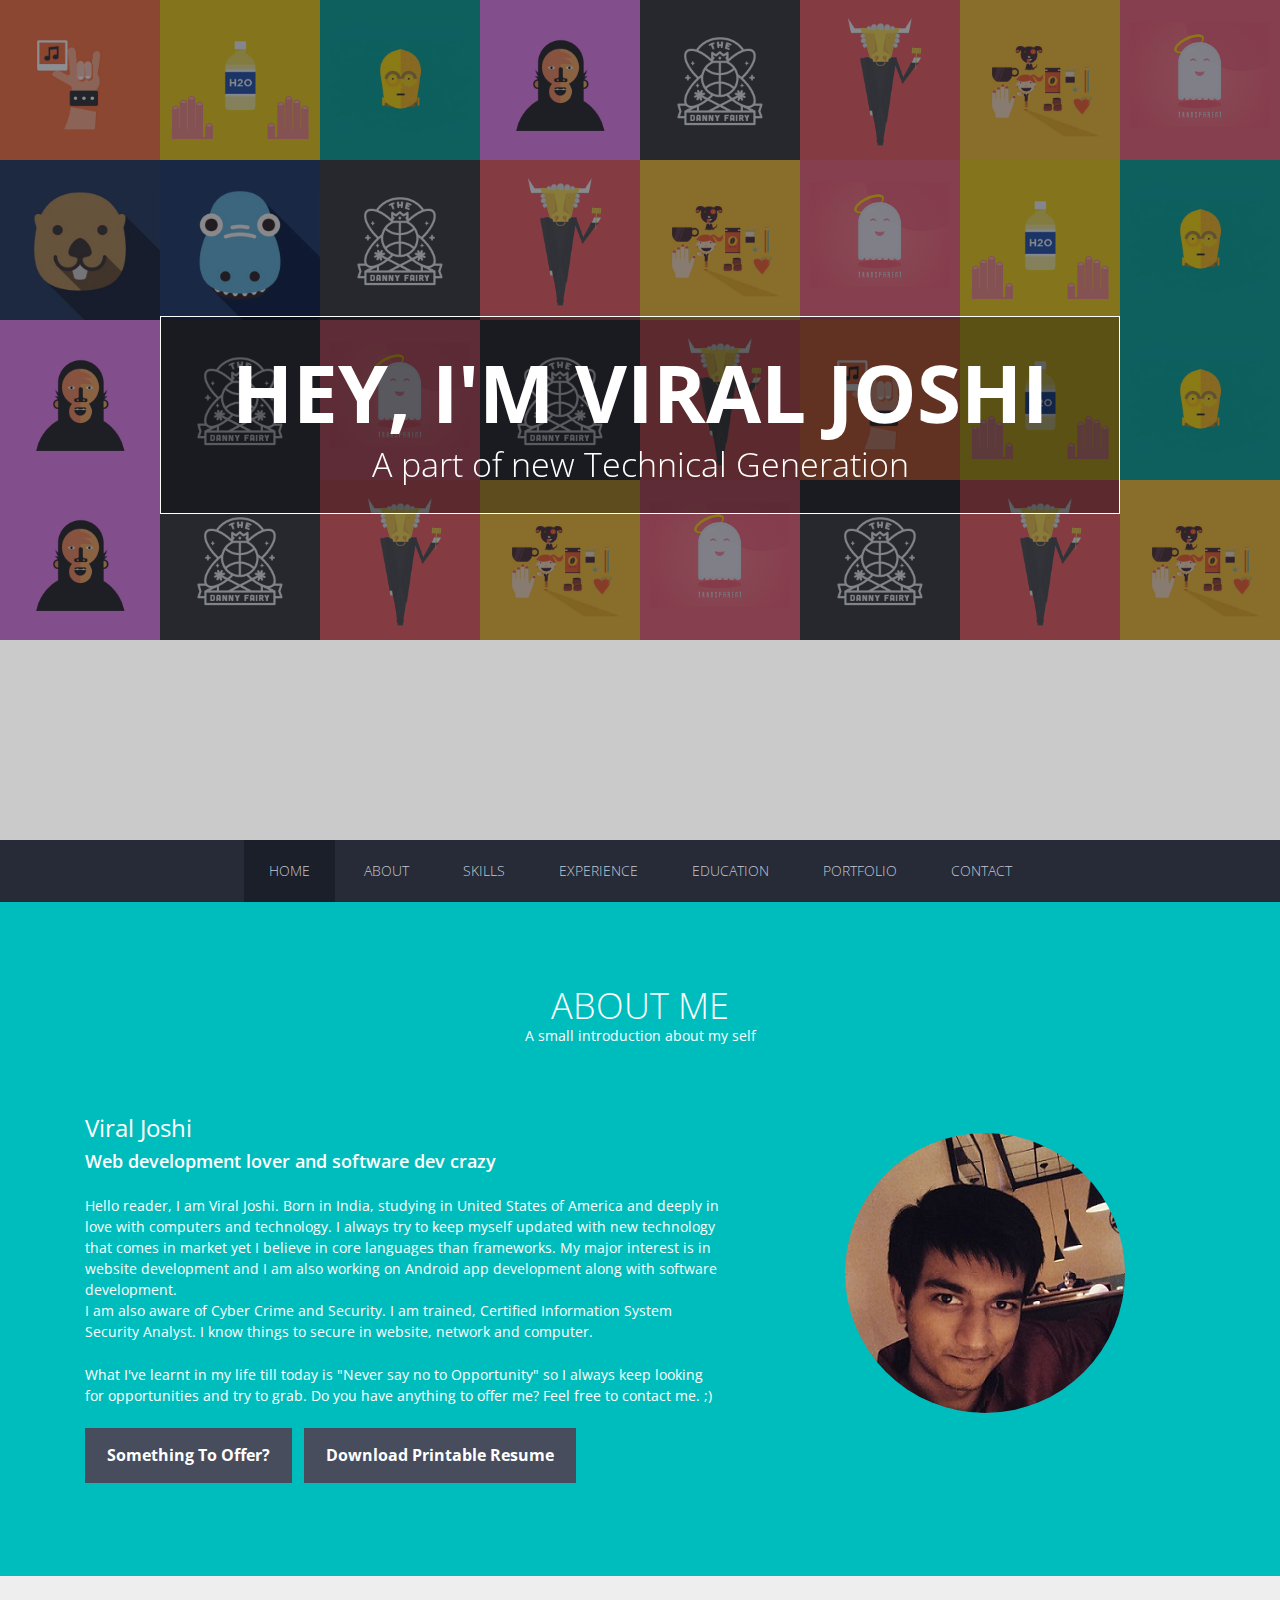
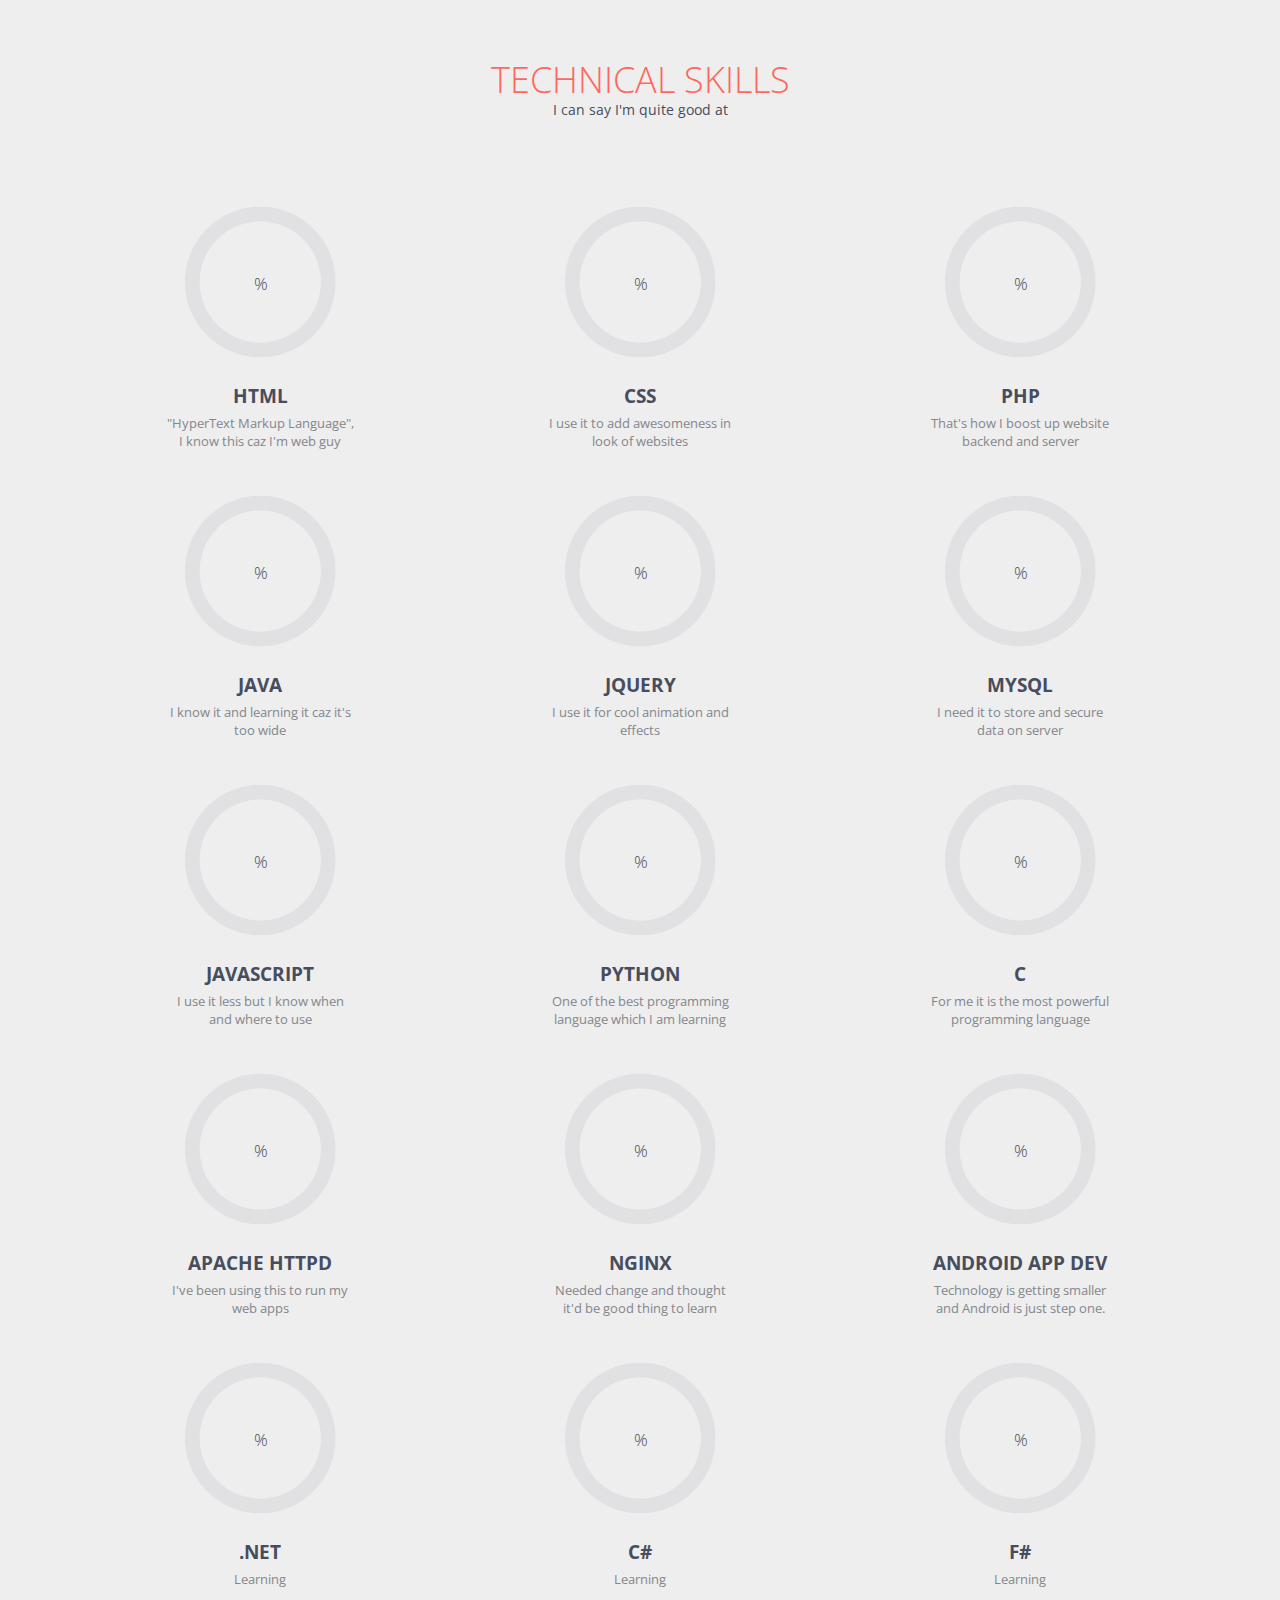
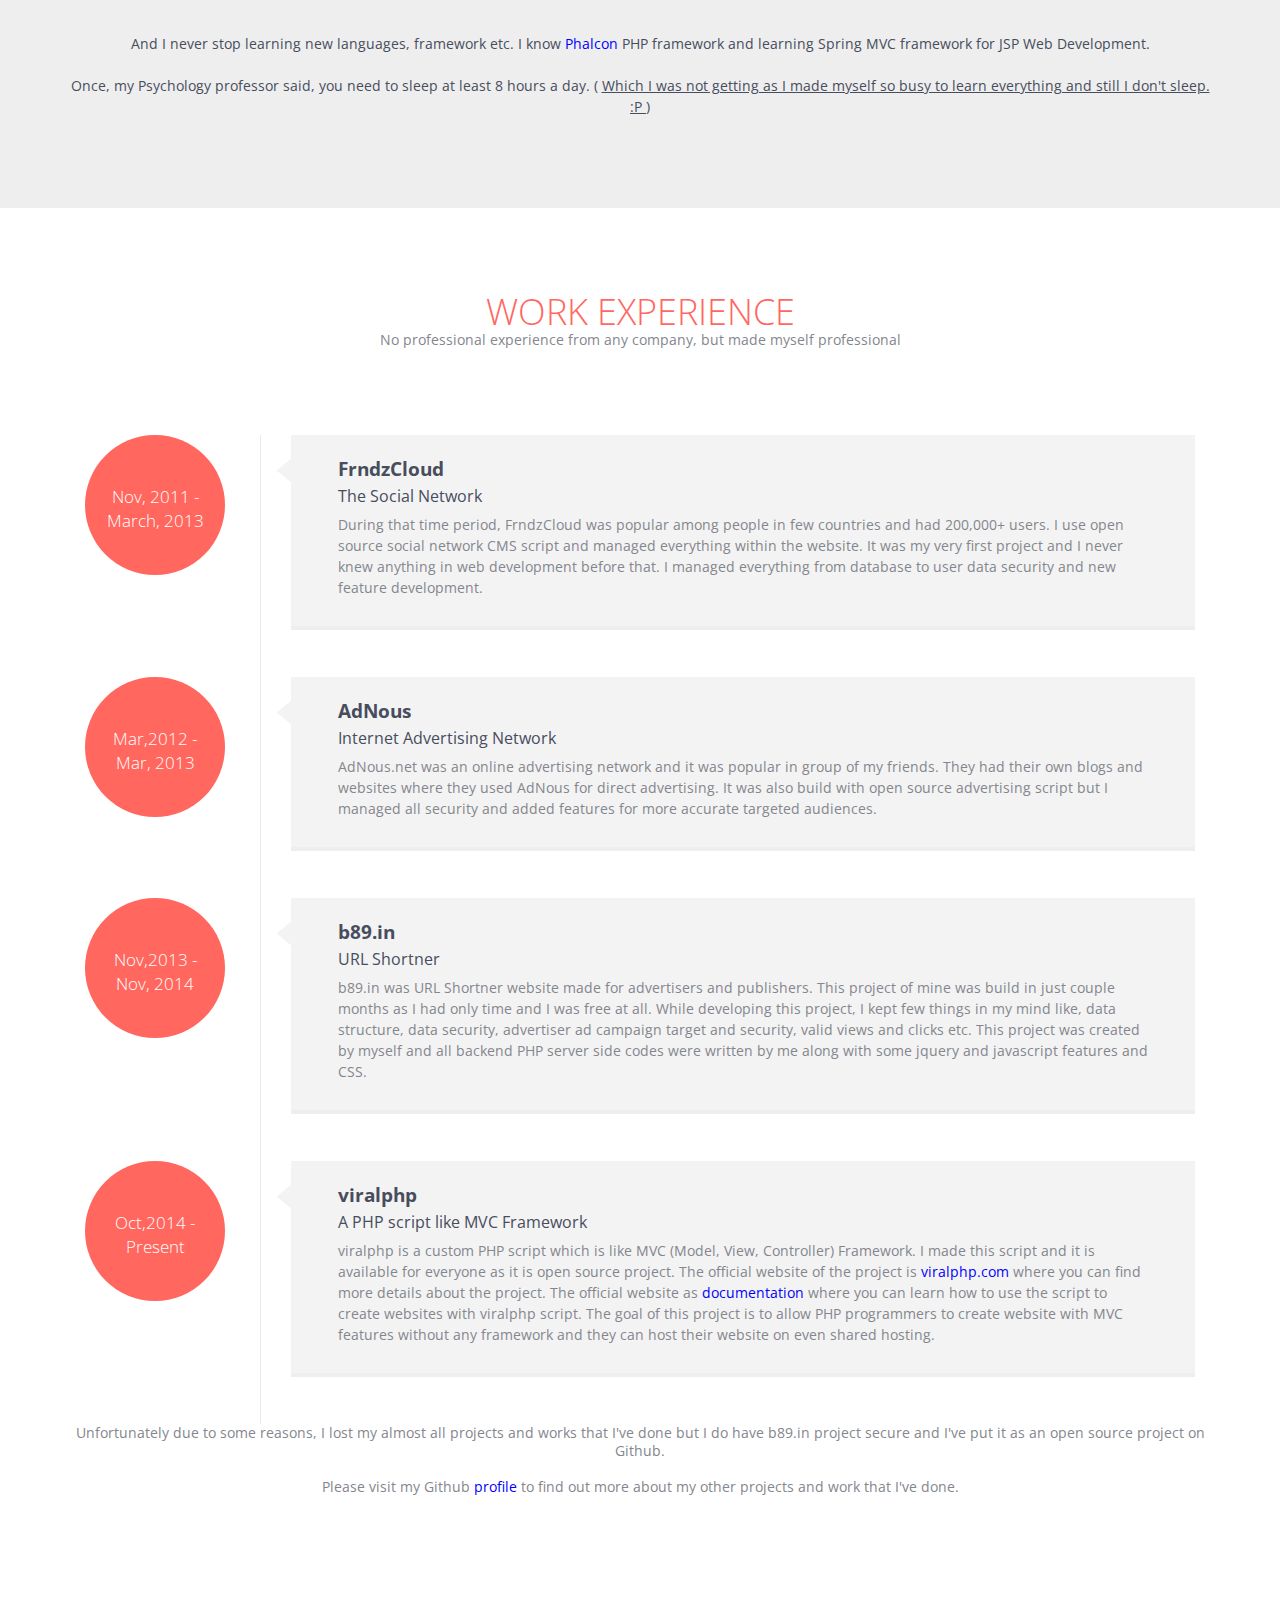
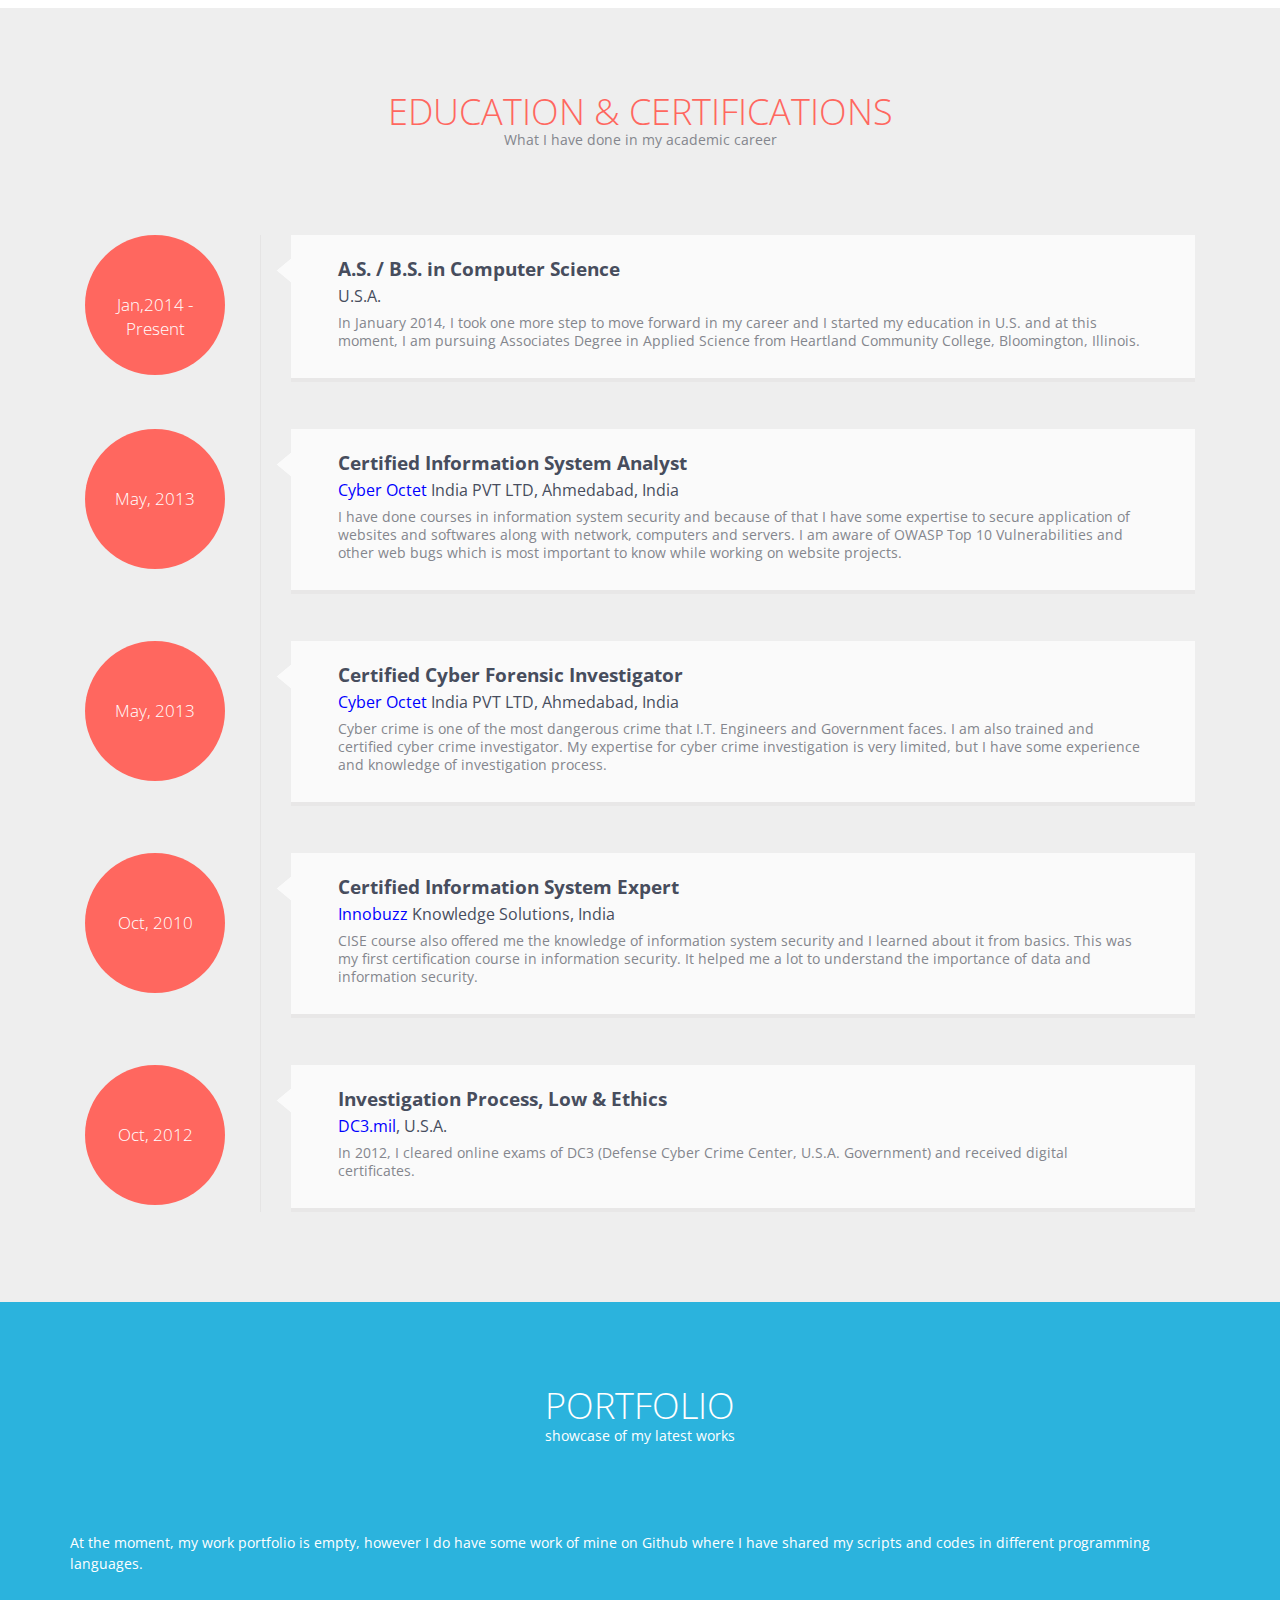
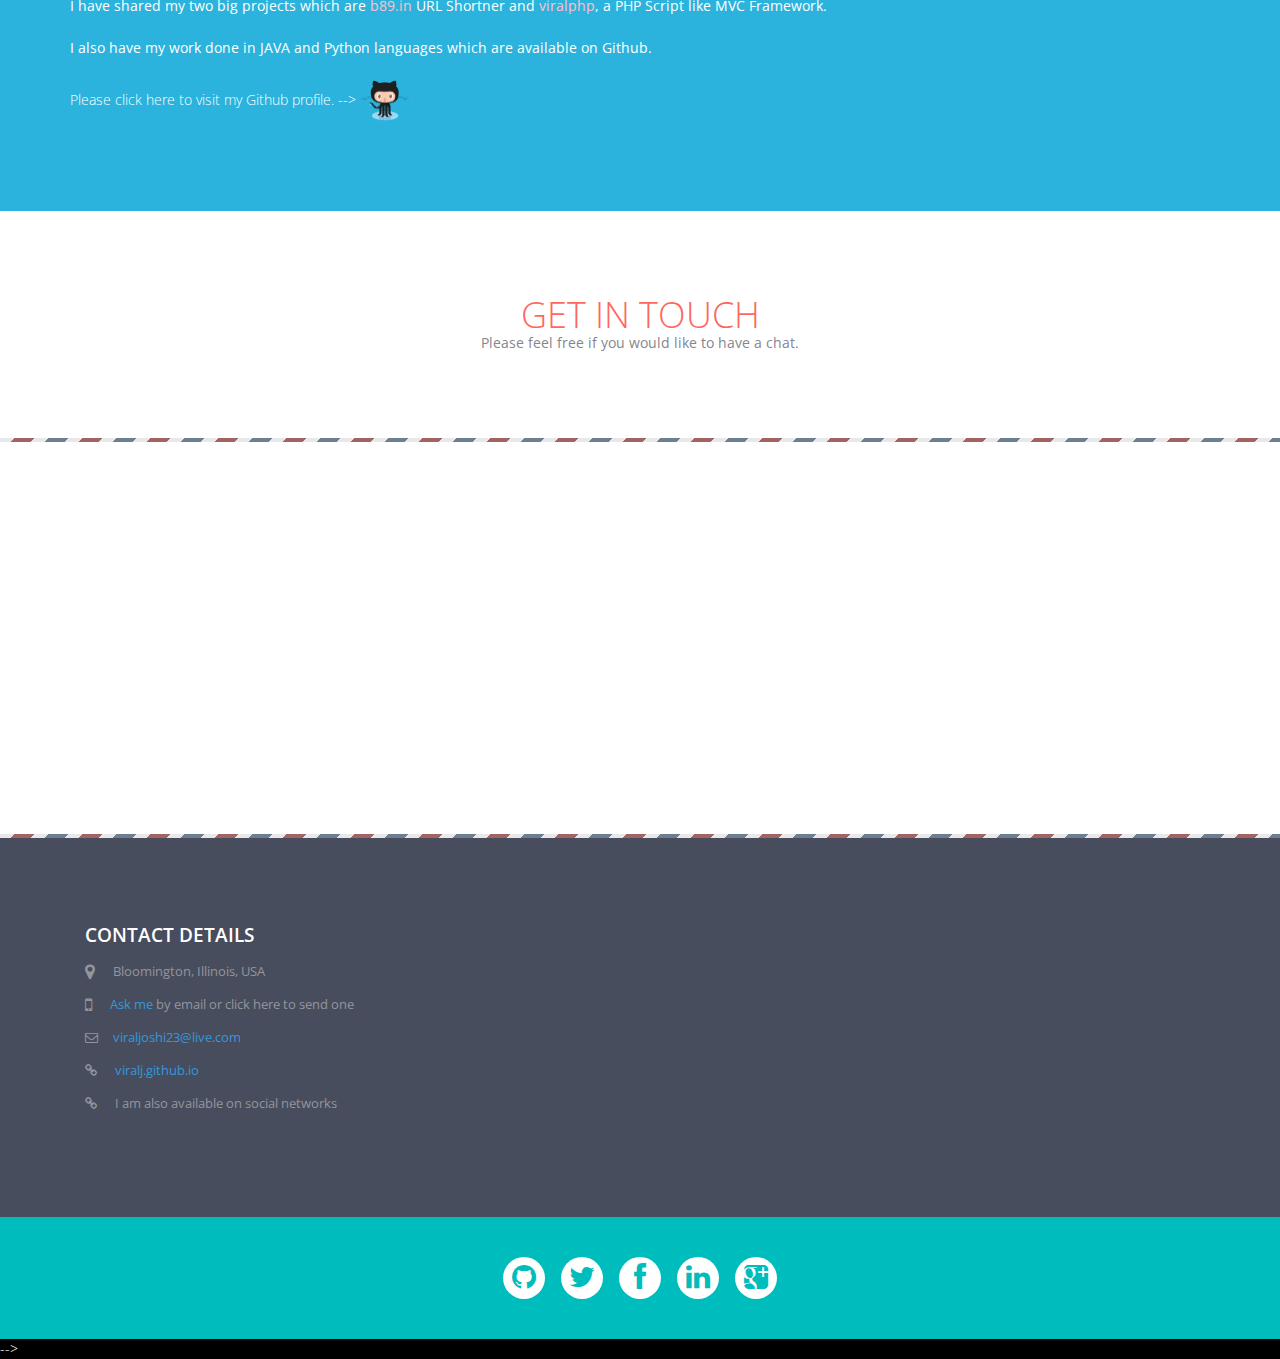
==== commit 47190a0f: "Update index.html" ====
--- a/index.html
+++ b/index.html
@@ -719,18 +719,19 @@
 <script src="js/jquery.easing.min.js"></script>
 <script src="js/jquery.easypiechart.js"></script>
 
+<!--
 <!-- showing an alert box (sweetalert) to tell user about all new website-->
 <script>
 	$(document).ready(function(){
 		swal({   
-			title: "Sweet!",
+			title: "My new Website!",
 			text: "Hey, I've launched my new website/blog. You might wanna check it out at http://viru.me",
-			imageUrl: "images/thumbs-up.jpg" 
+			imageUrl: "/images/me.jpg" 
 			
 		});
 	});
 </script>
-
+-->
 <!--contact form js
 <script type="text/javascript" src="js/jquery.contact.js"></script>
 -->
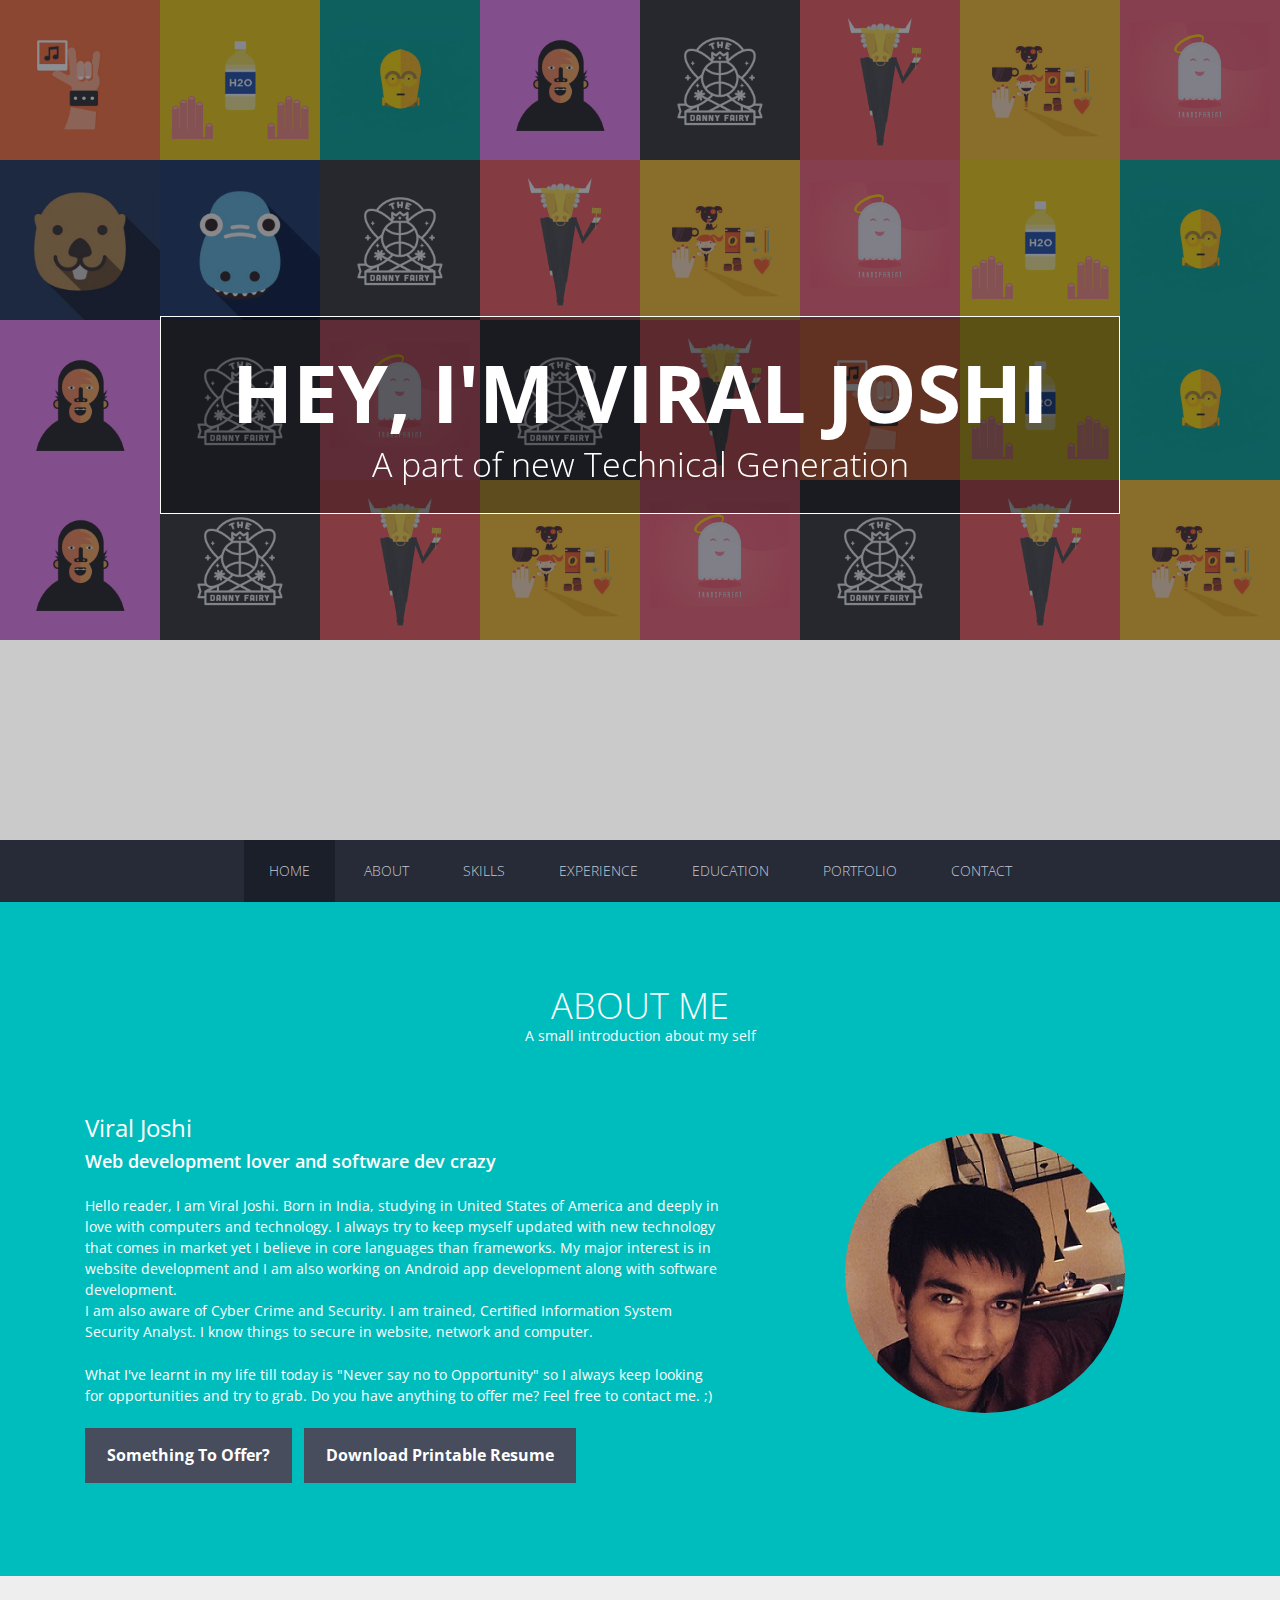
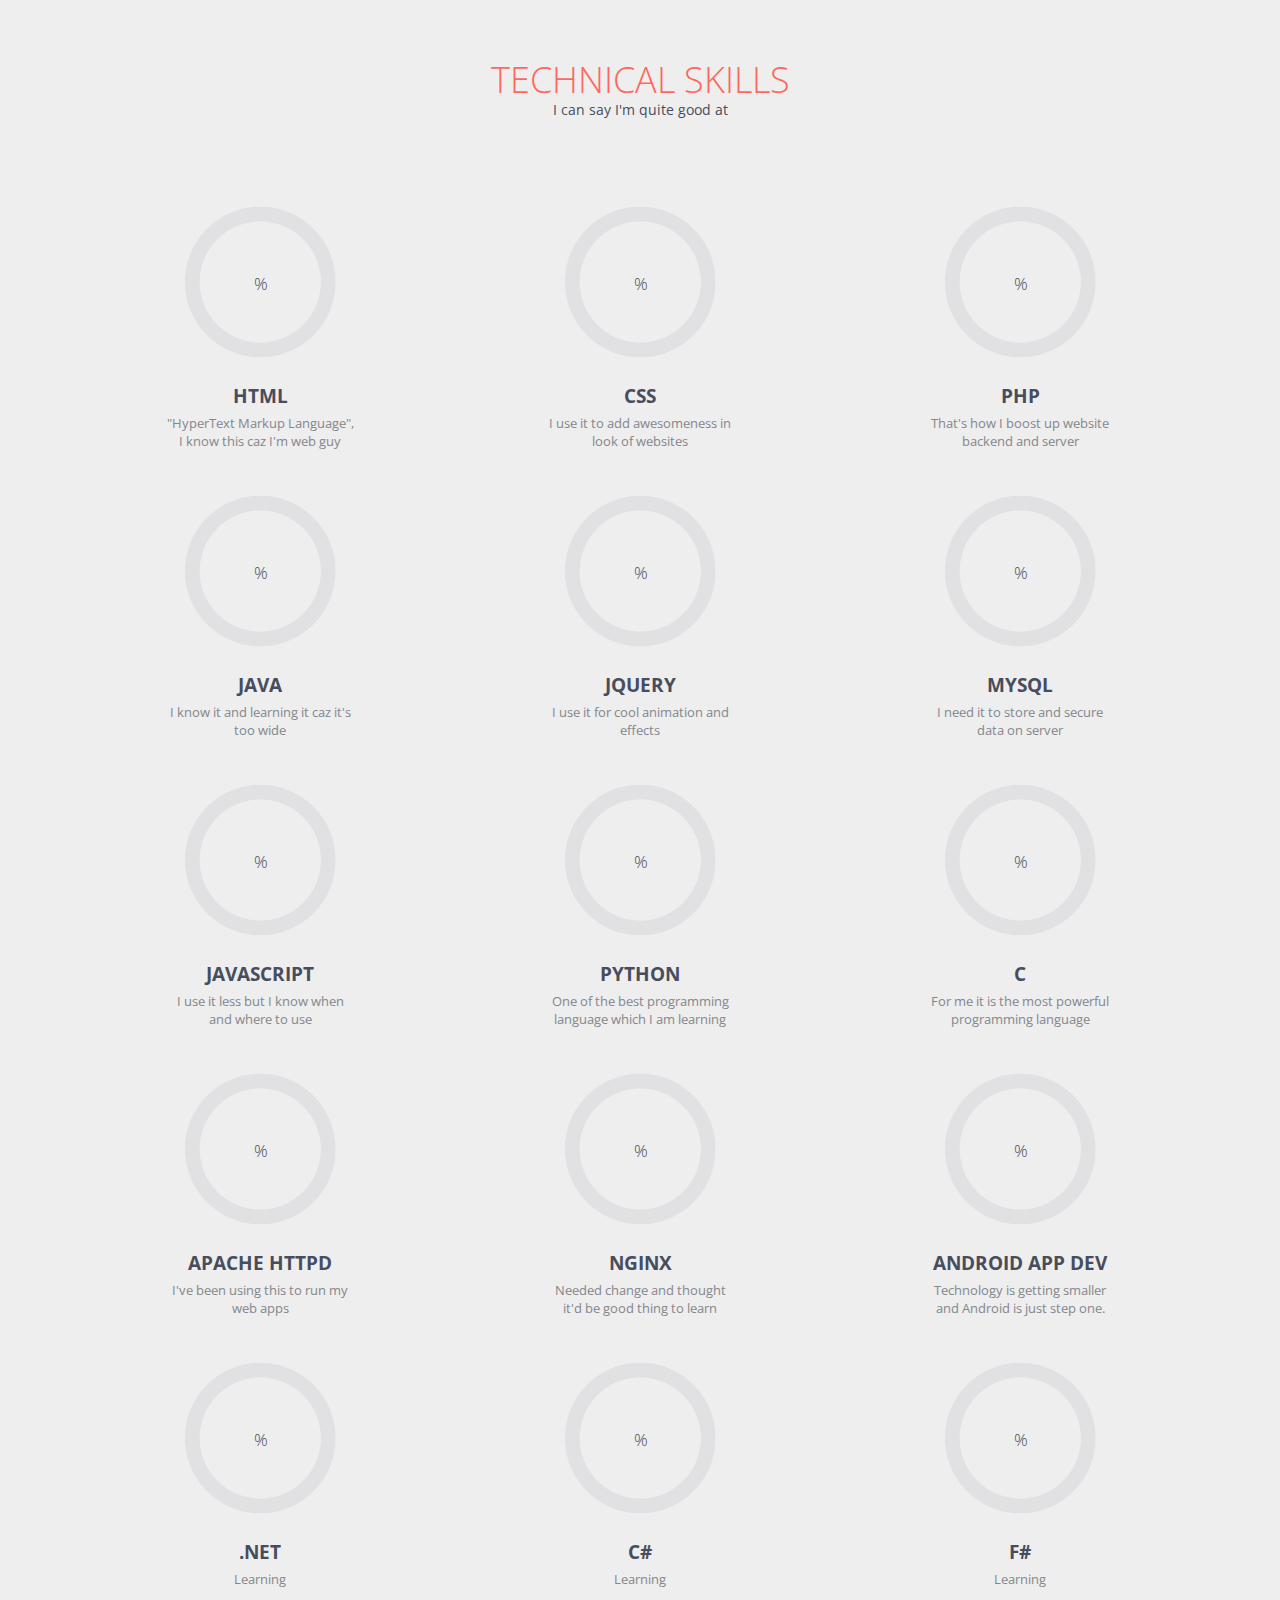
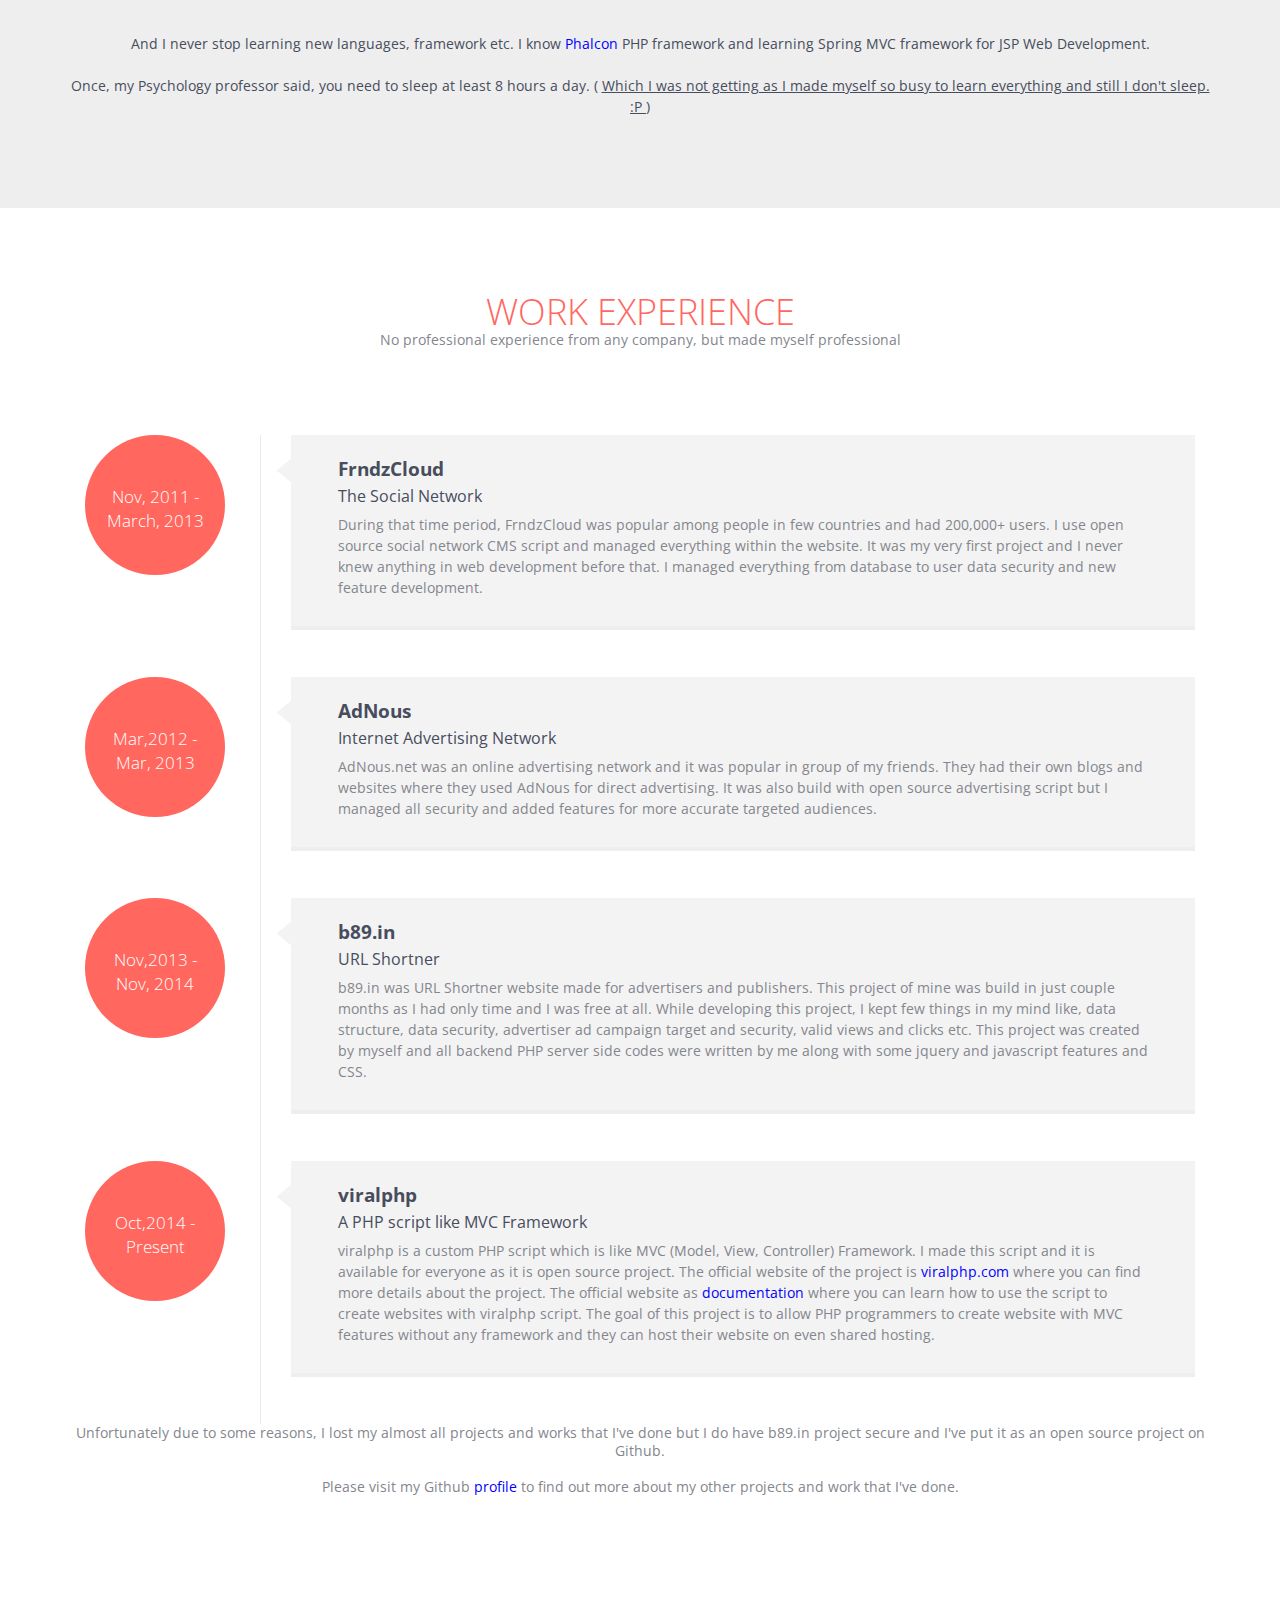
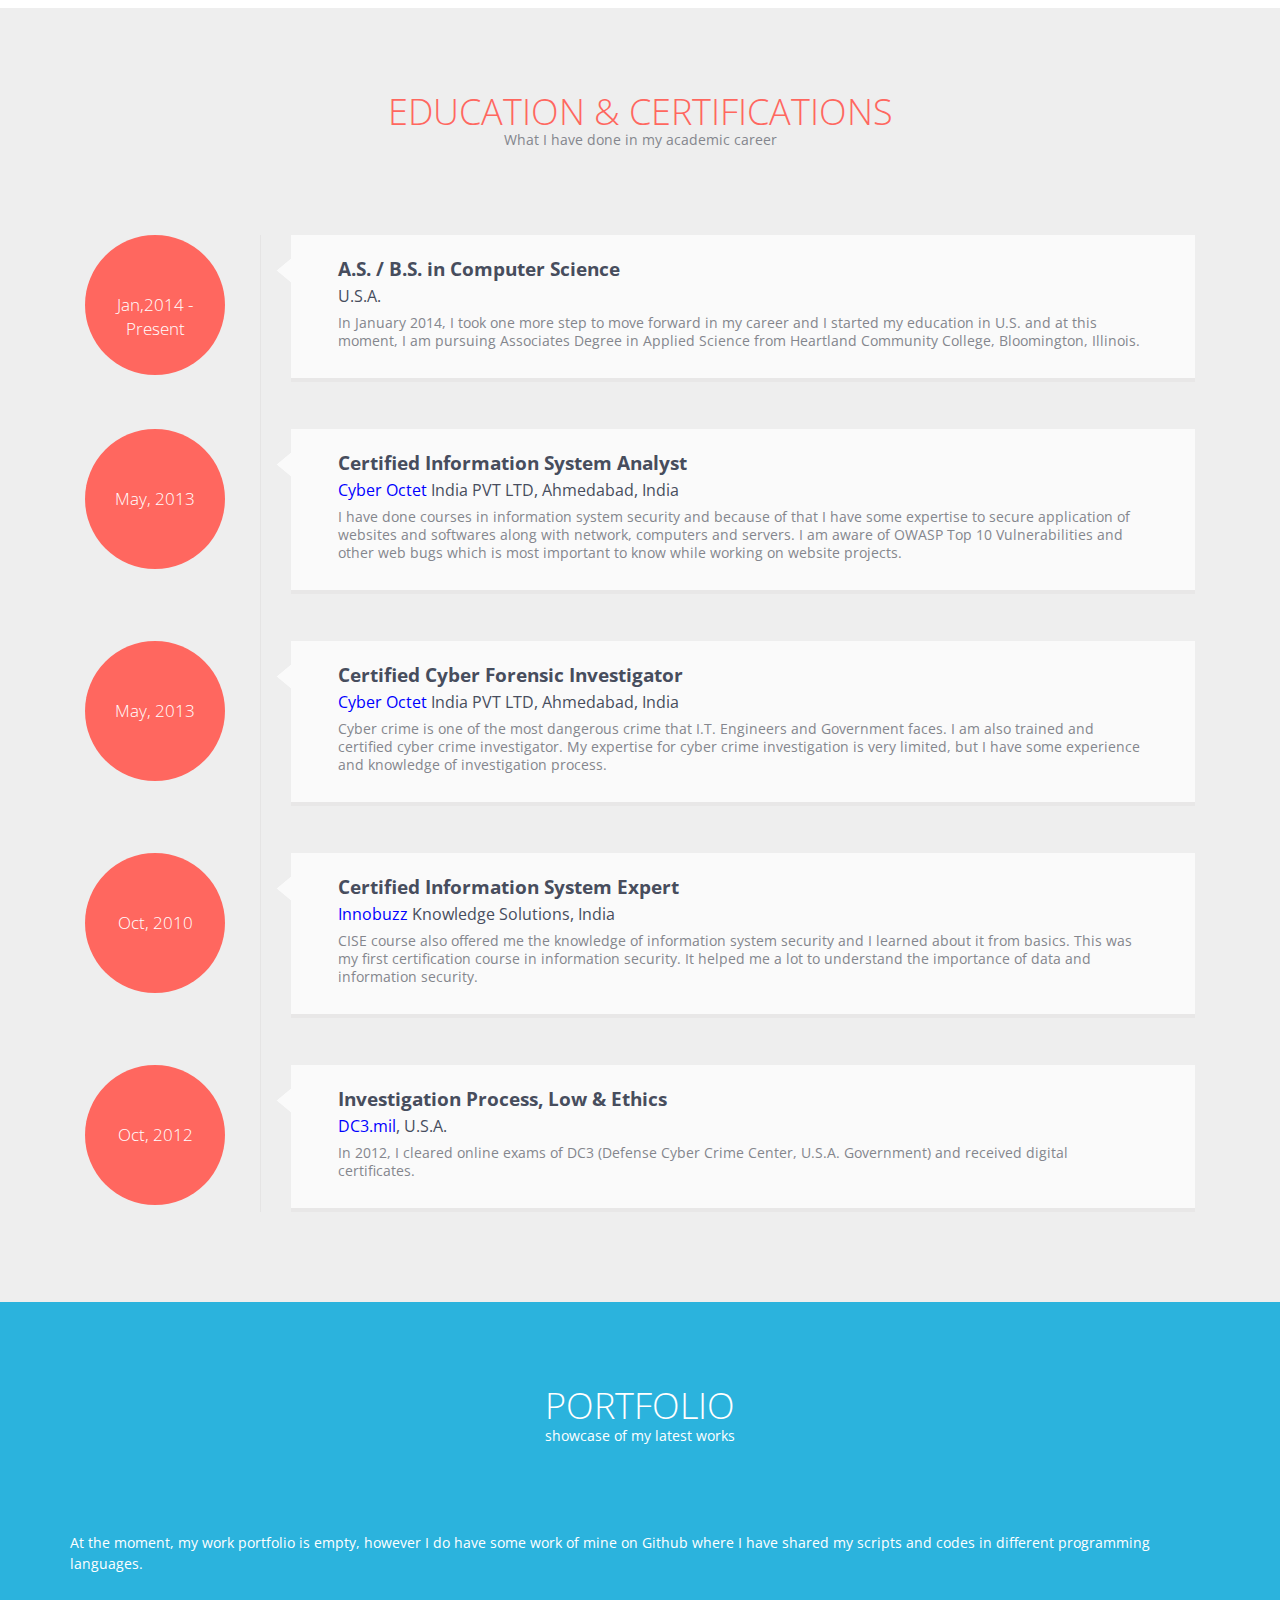
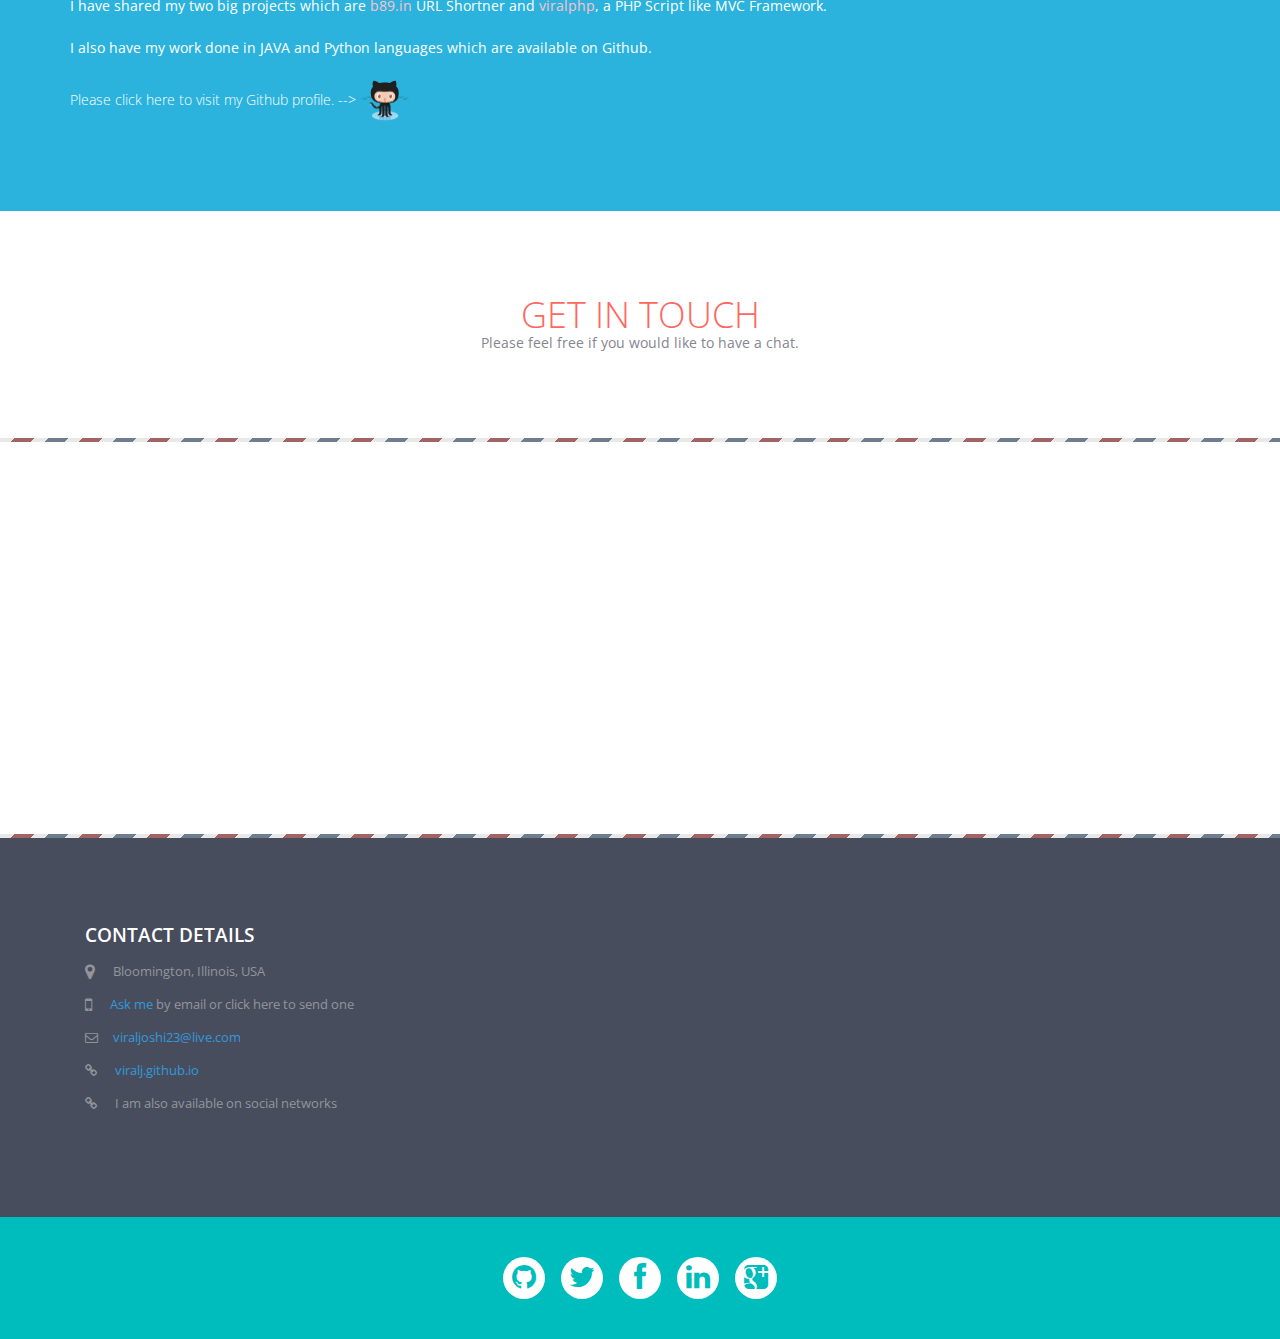
==== commit 750444ab: "Update index.html" ====
--- a/index.html
+++ b/index.html
@@ -719,8 +719,9 @@
 <script src="js/jquery.easing.min.js"></script>
 <script src="js/jquery.easypiechart.js"></script>
 
+
+<!-- showing an alert box (sweetalert) to tell user about all new website-->
 <!--
-<!-- showing an alert box (sweetalert) to tell user about all new website-->
 <script>
 	$(document).ready(function(){
 		swal({   
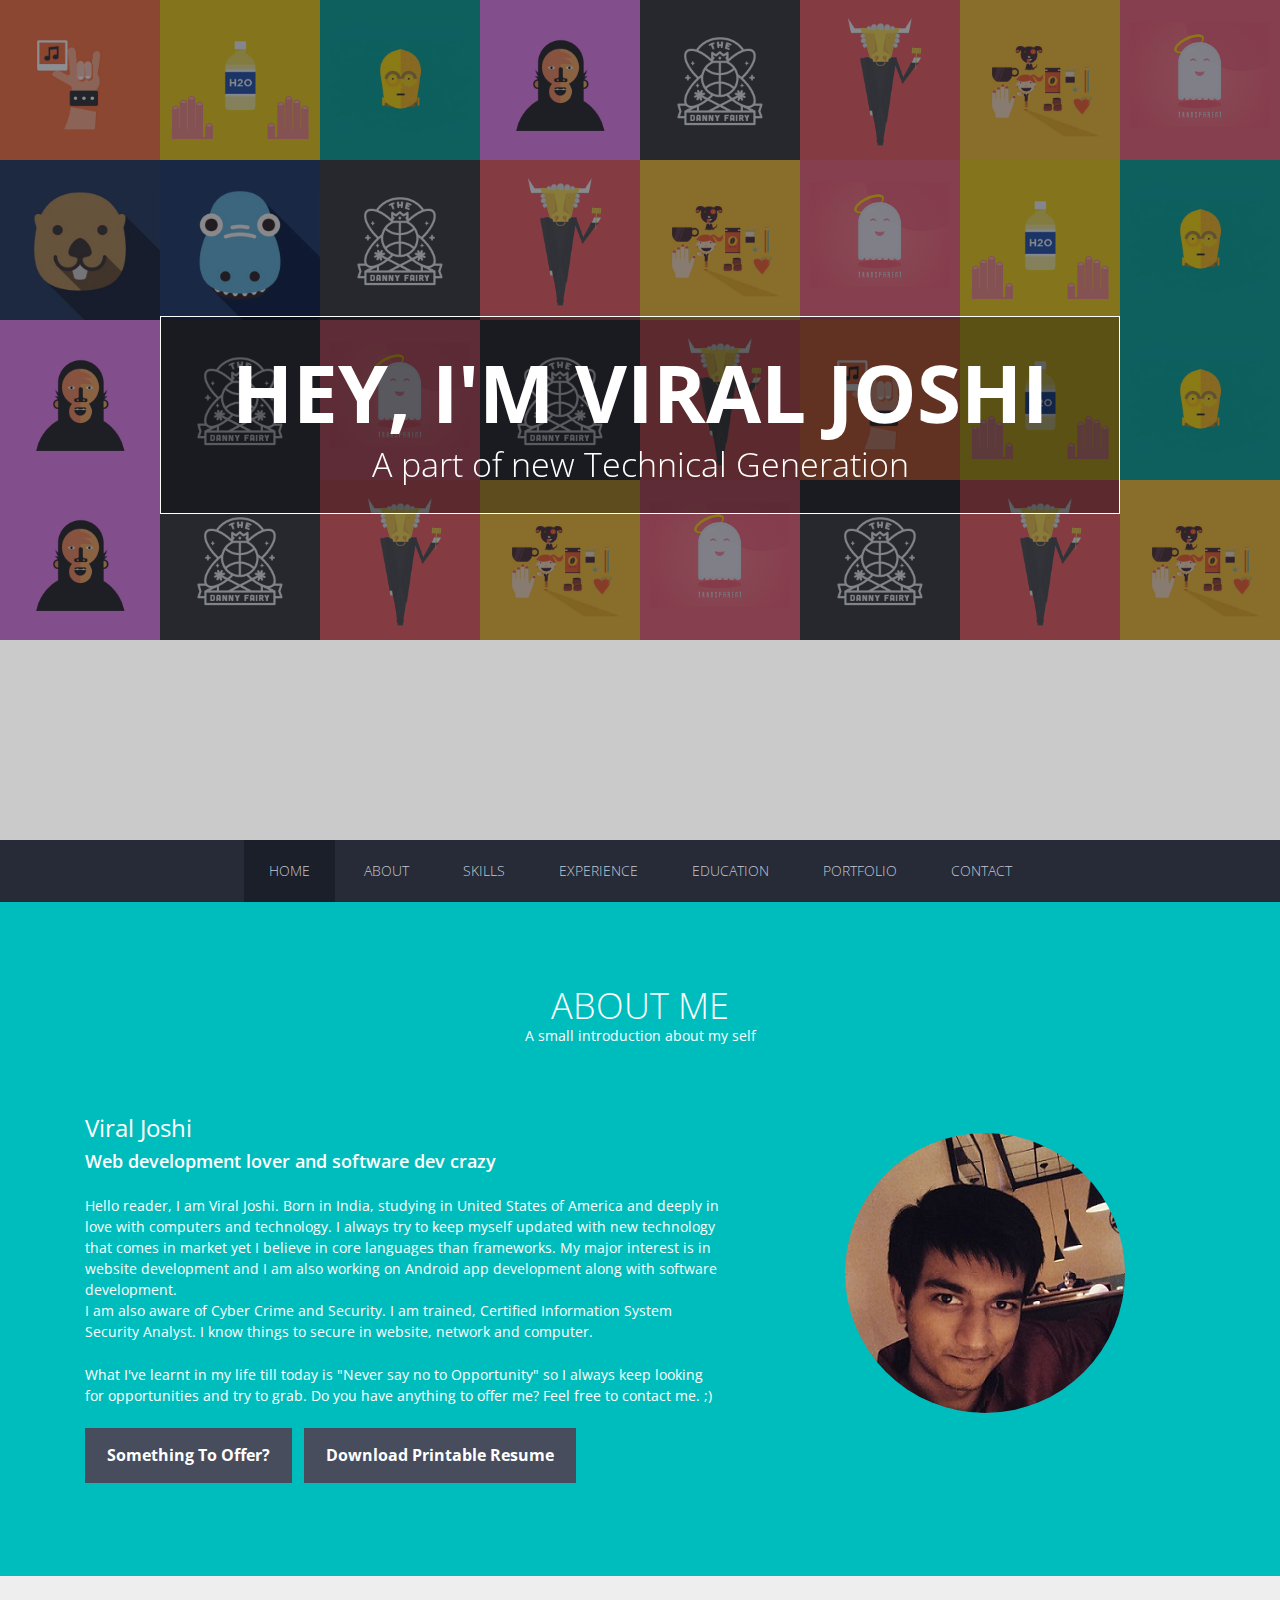
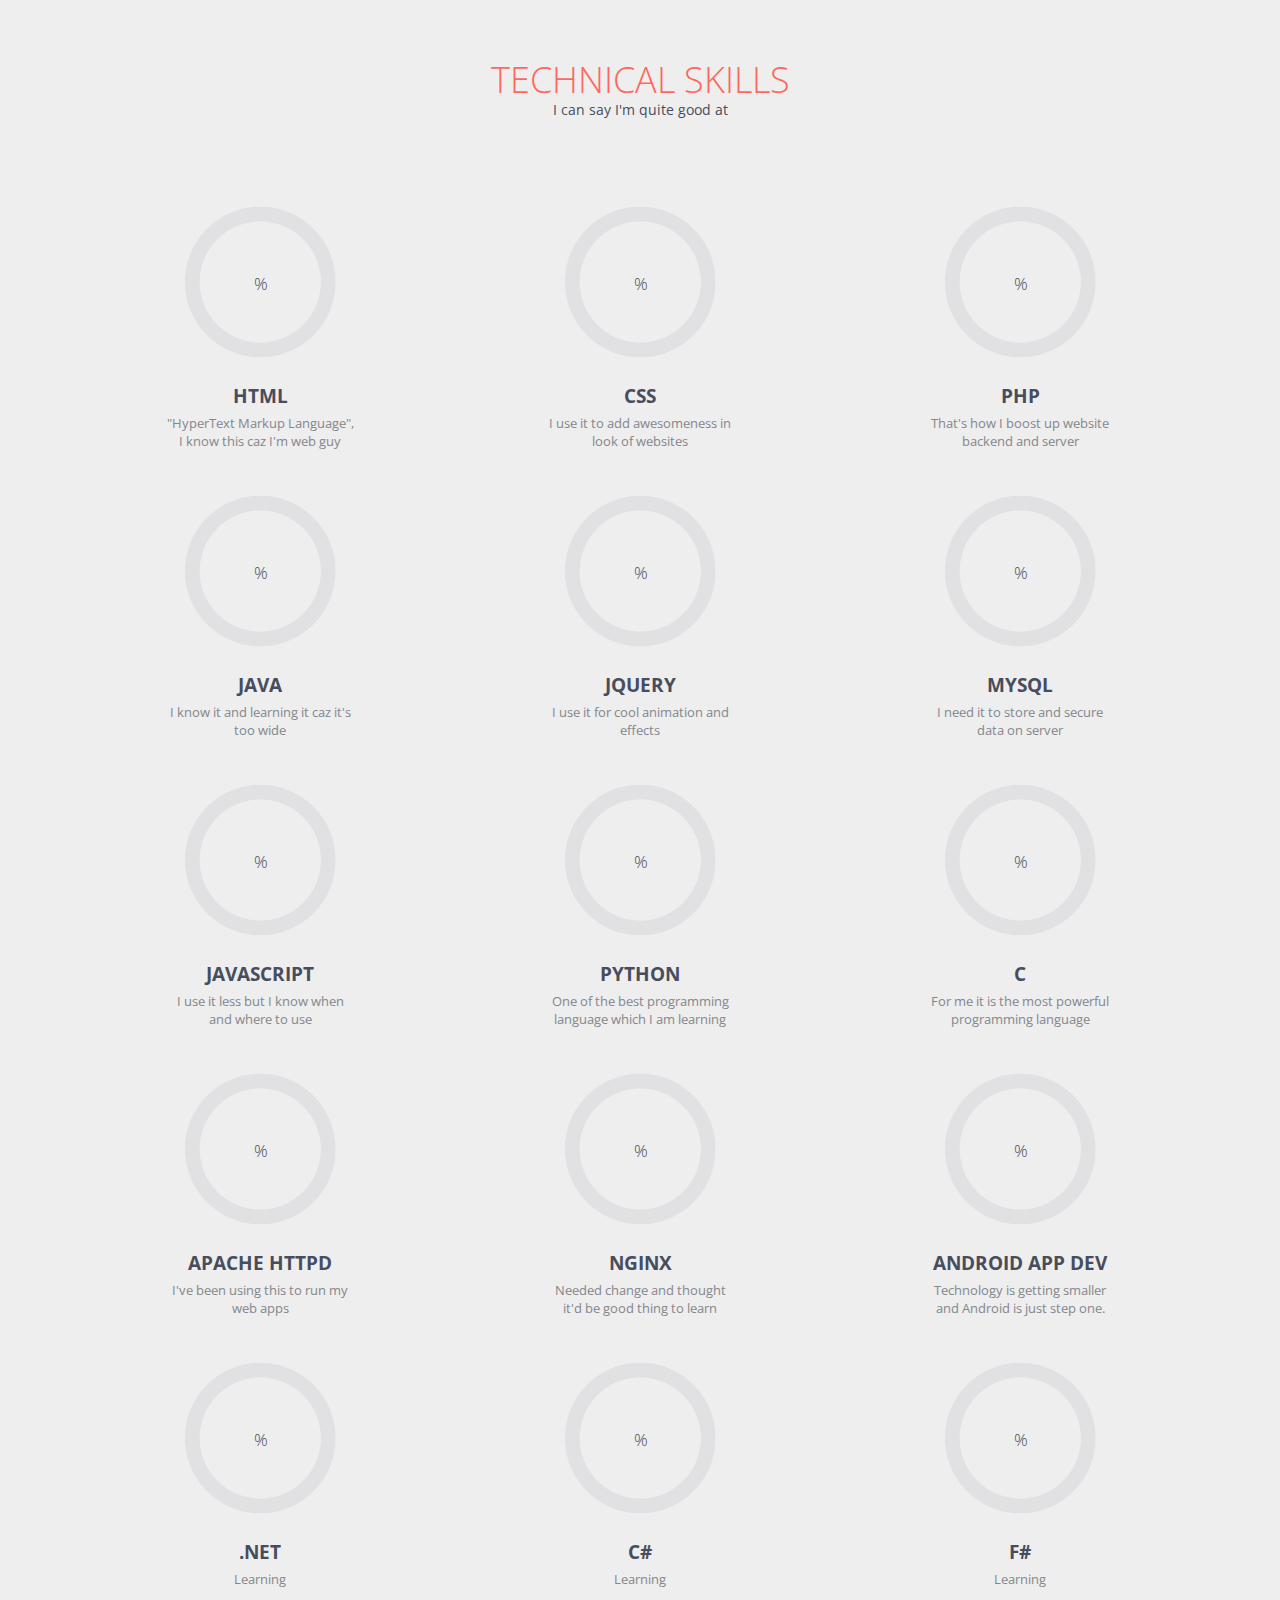
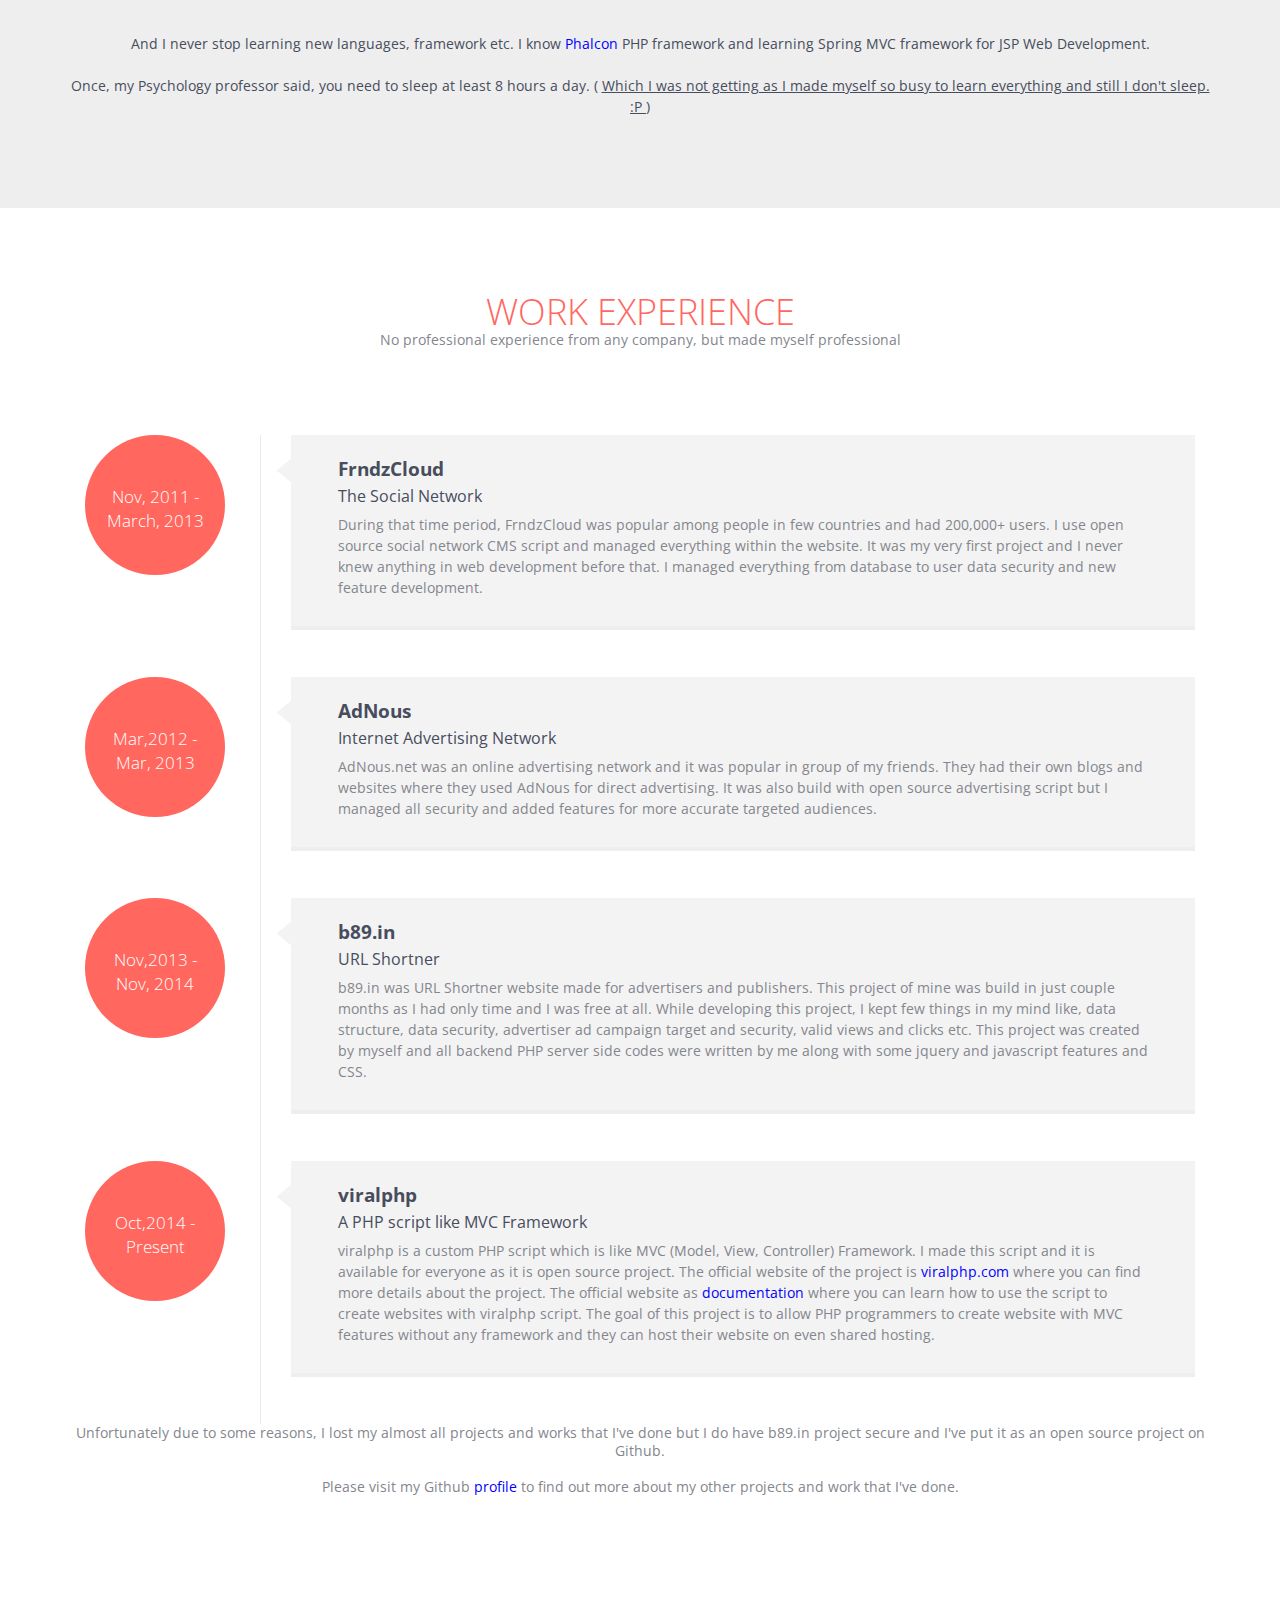
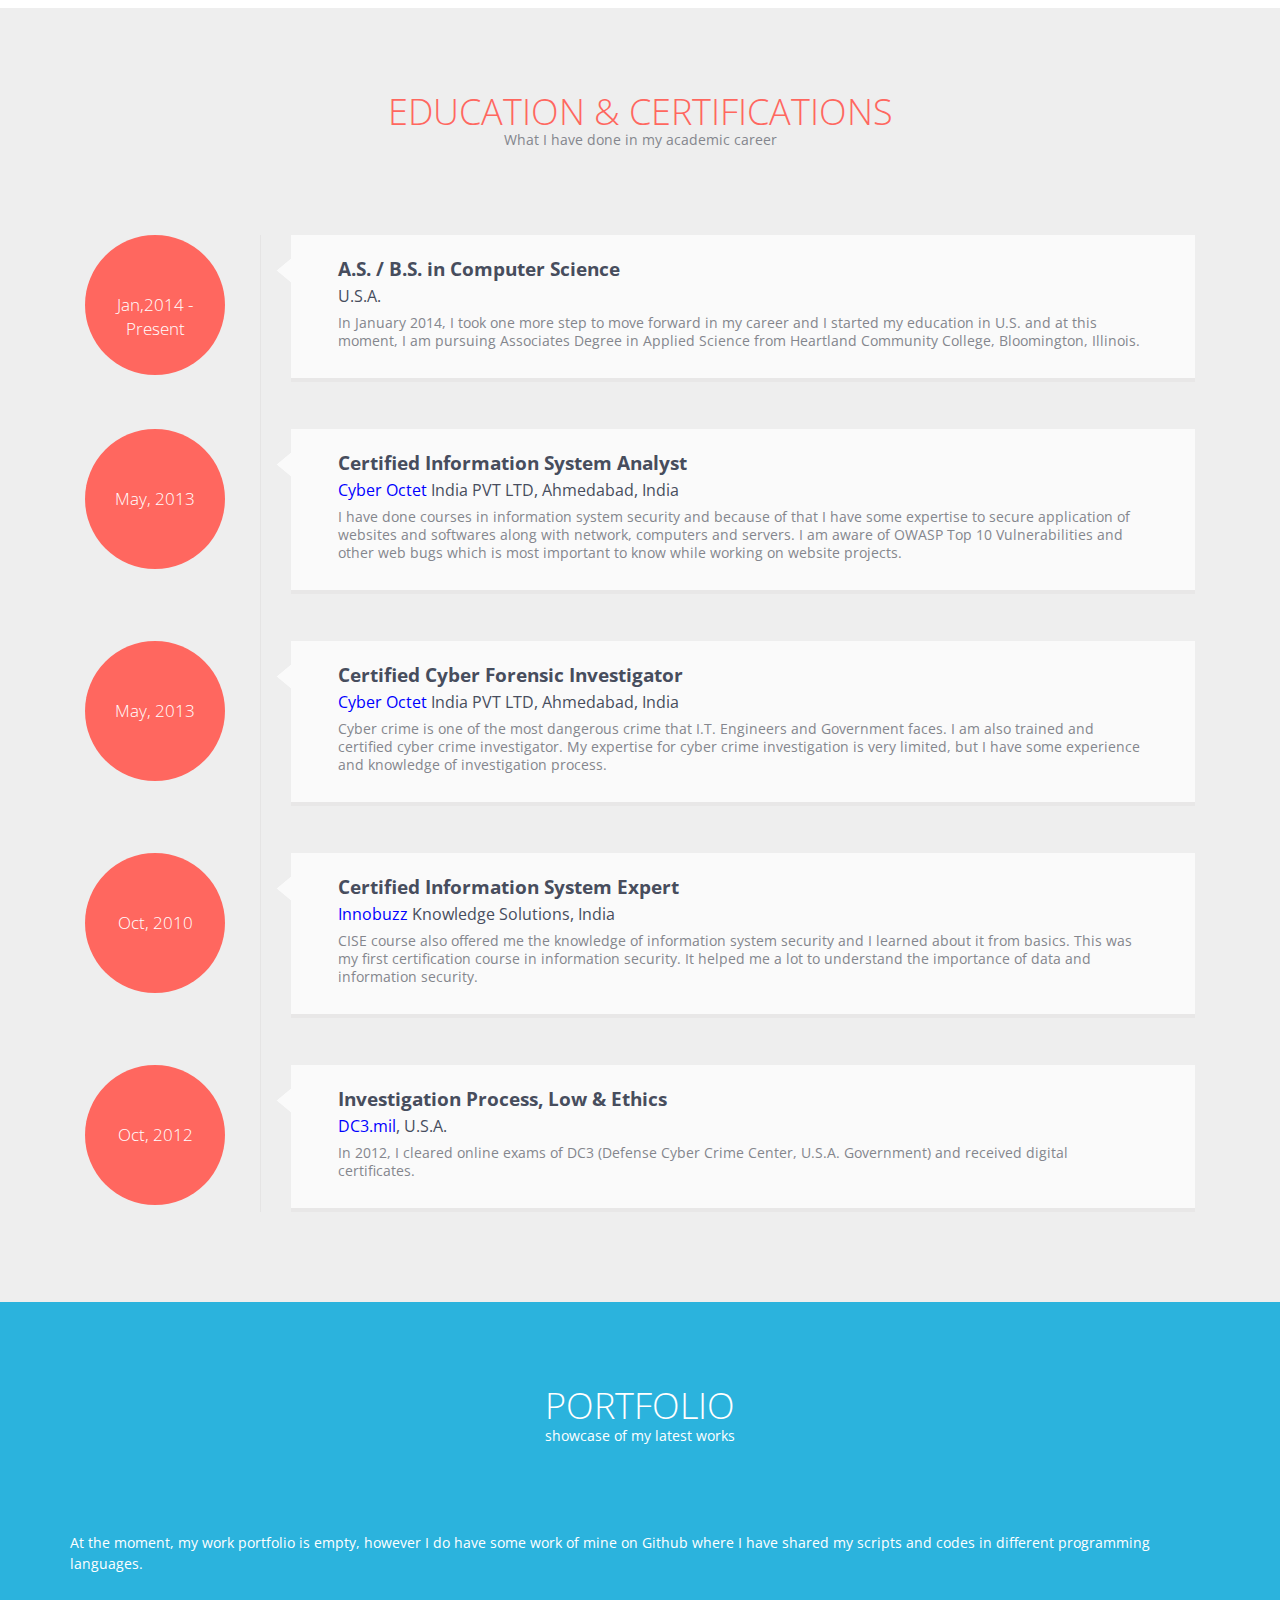
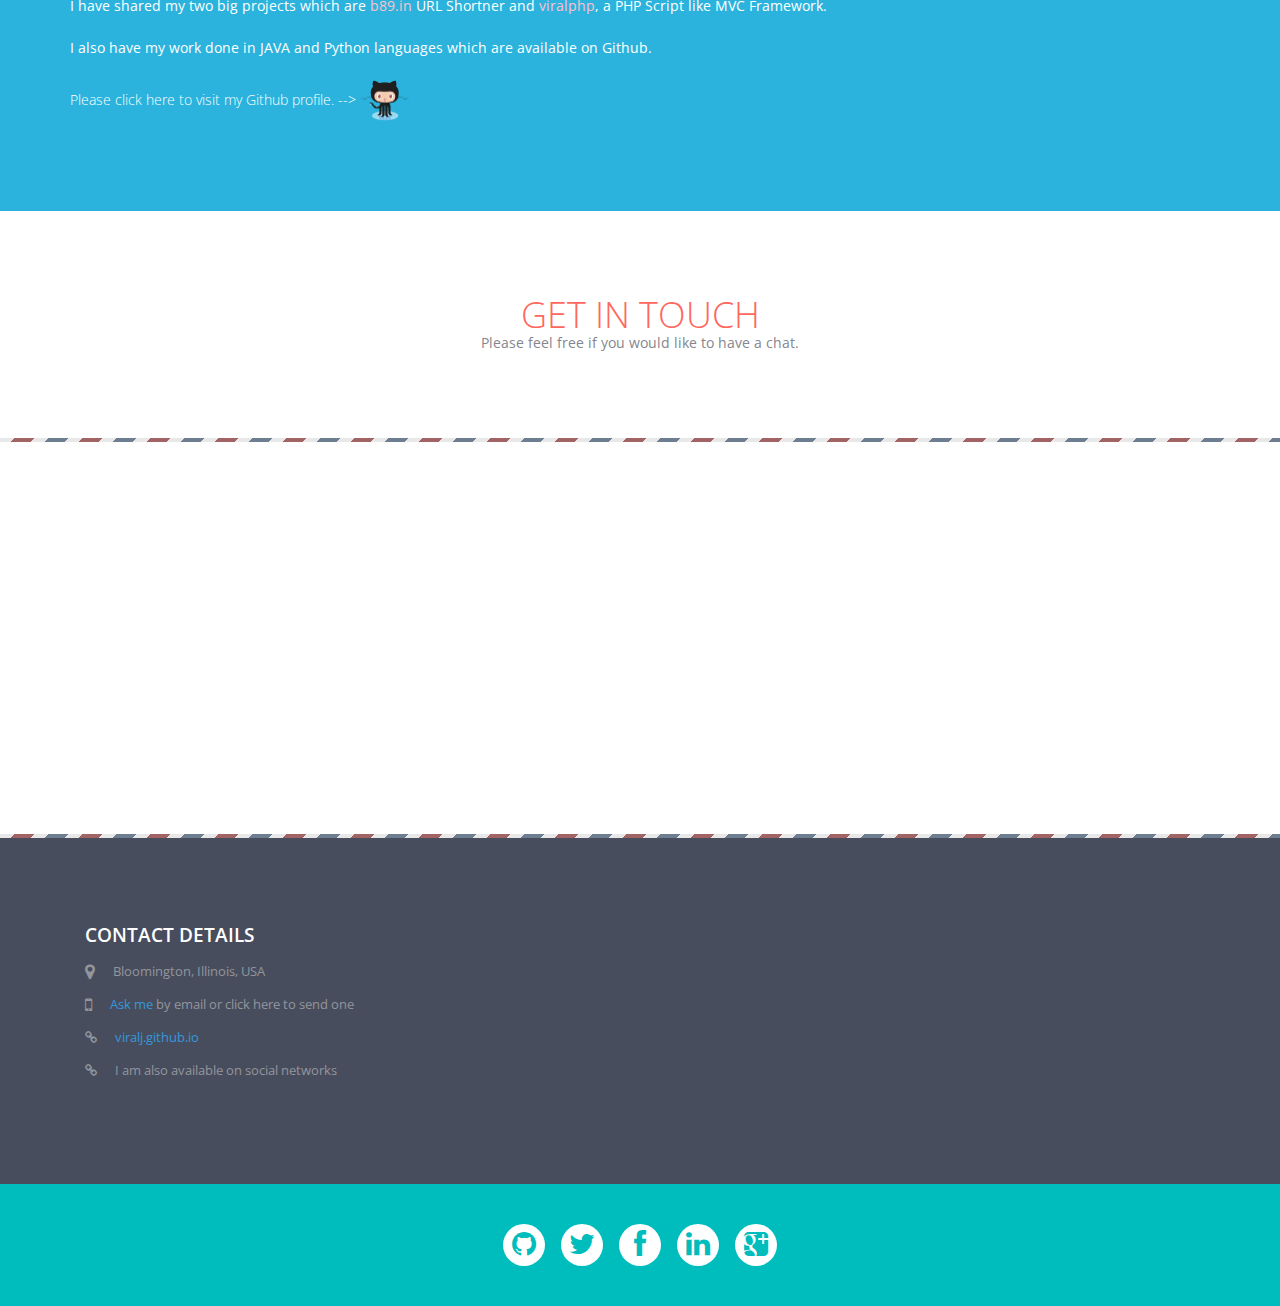
==== commit 602743c5: "Update index.html" ====
--- a/index.html
+++ b/index.html
@@ -602,7 +602,6 @@
             	<h4>Contact details</h4>
                 <p> <i class="fa fa-map-marker fa-lg"></i> Bloomington, Illinois, USA</p>
         <p> <i class="fa fa-mobile fa-lg"></i> <a href="mailto:viraljoshi23@live.com" target="_blank" style="color:#3498db;">Ask me</a> by email or click here to send one</p>
-        <p> <i class="fa fa-envelope-o "></i><a href="mailto:viraljoshi23@live.com" target="_blank" style="color:#3498db;">viraljoshi23@live.com</a></p>
         <p> <i class="fa fa-link "></i> <a href="http://viralj.github.io" style="color:#3498db;">viralj.github.io</a></p>
         <p> <i class="fa fa-link "></i> I am also available on social networks</p>
             </div>
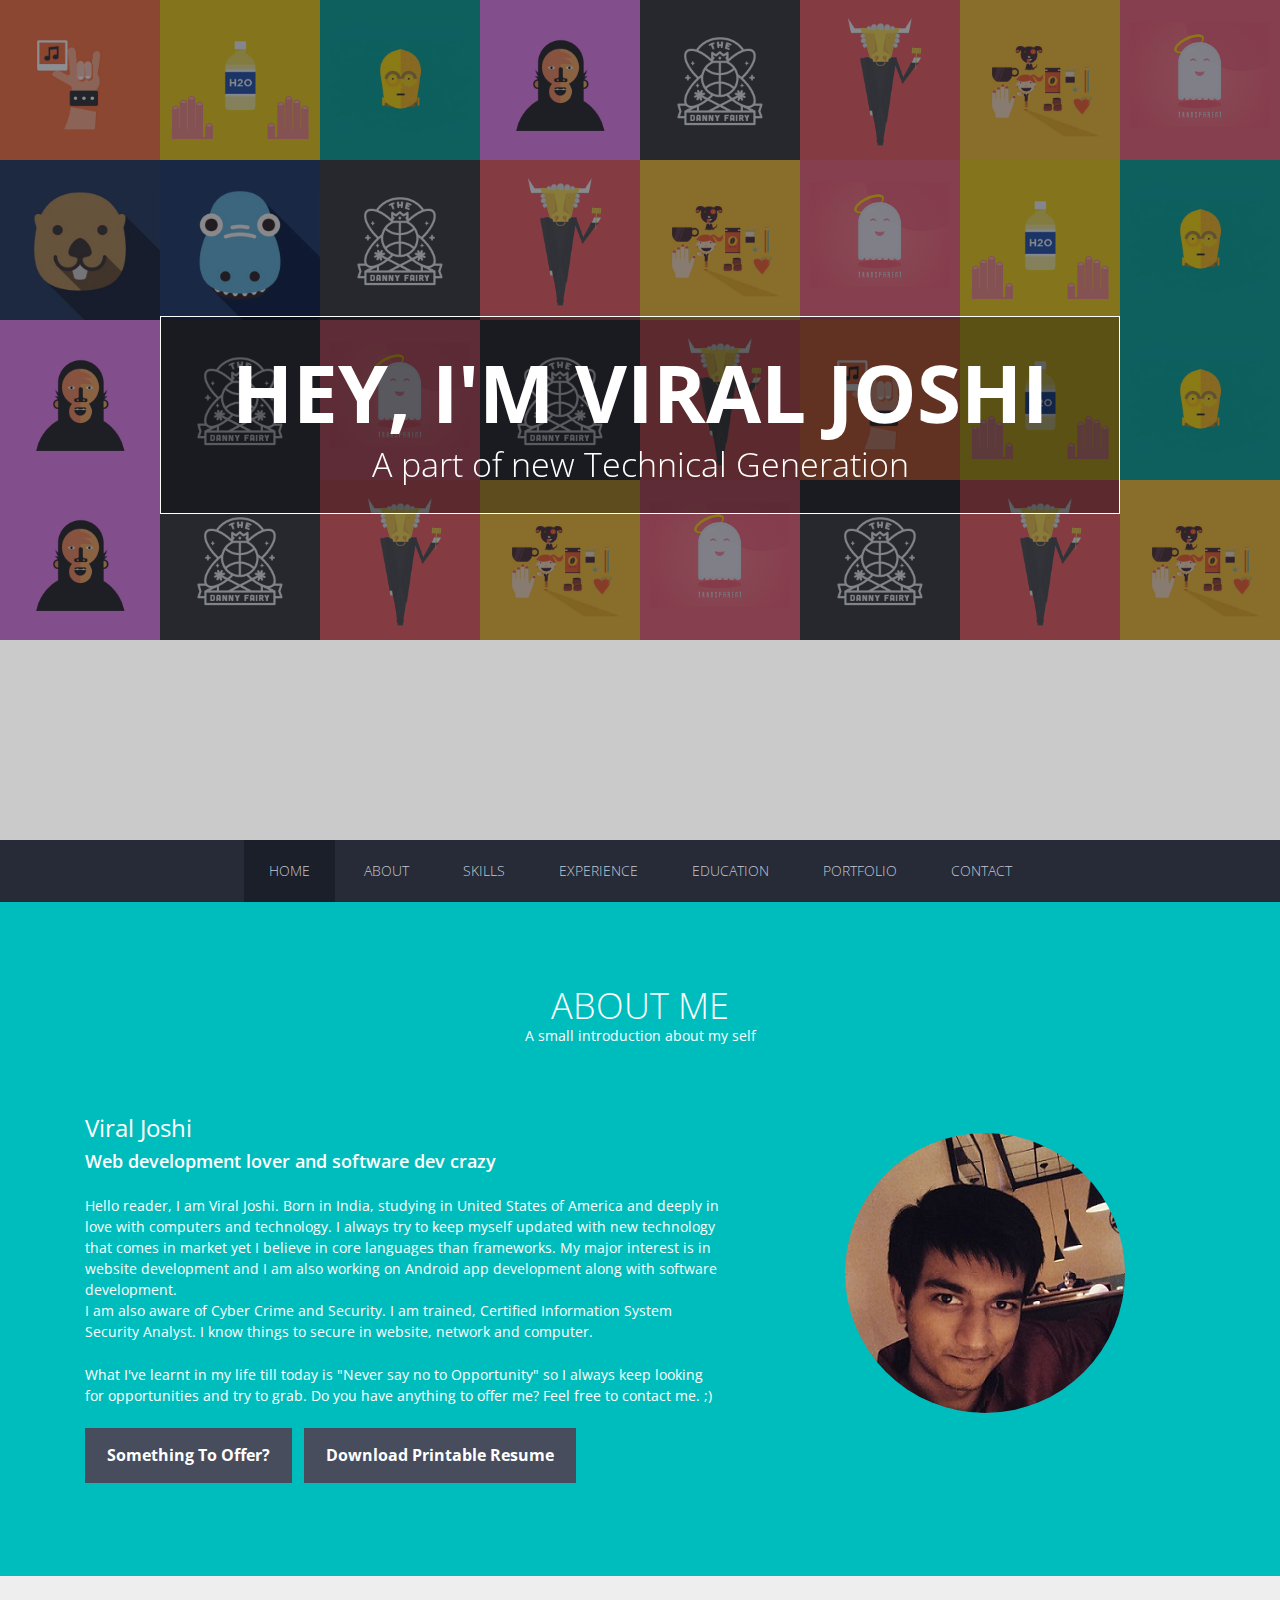
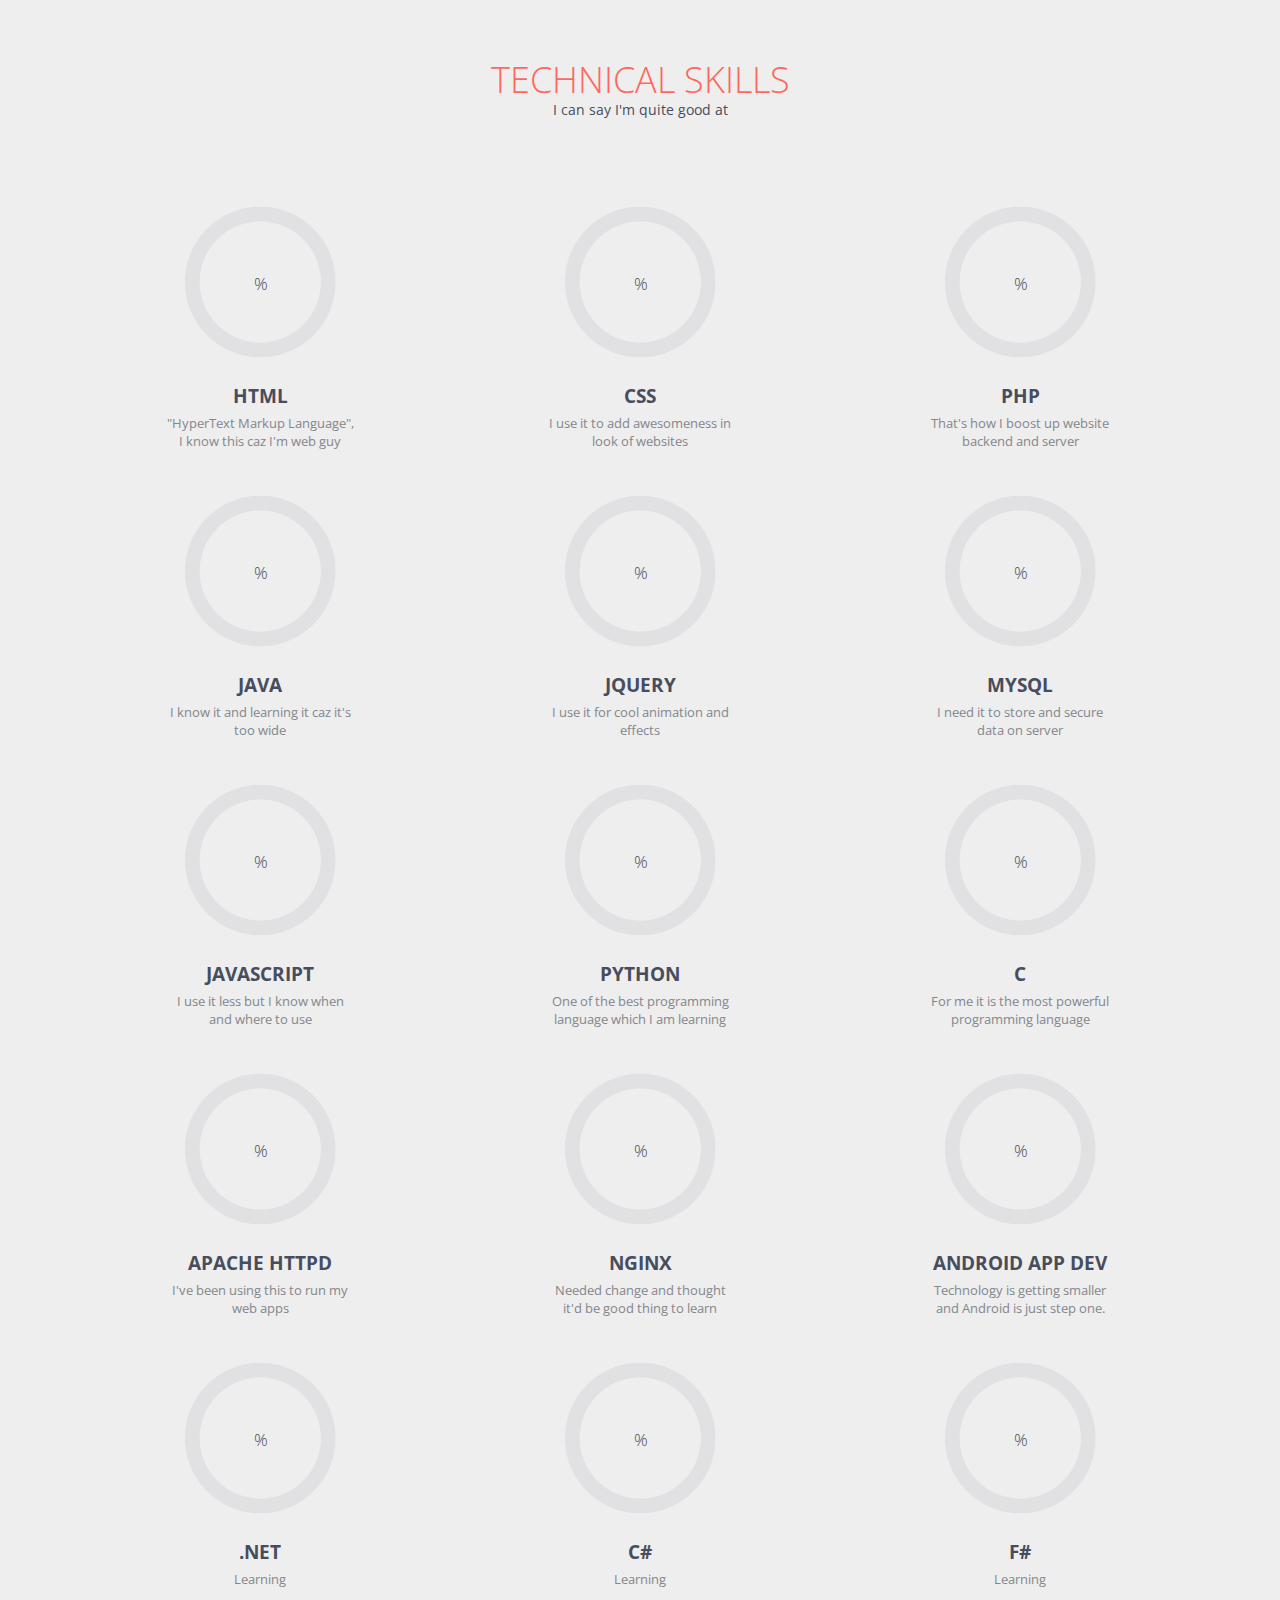
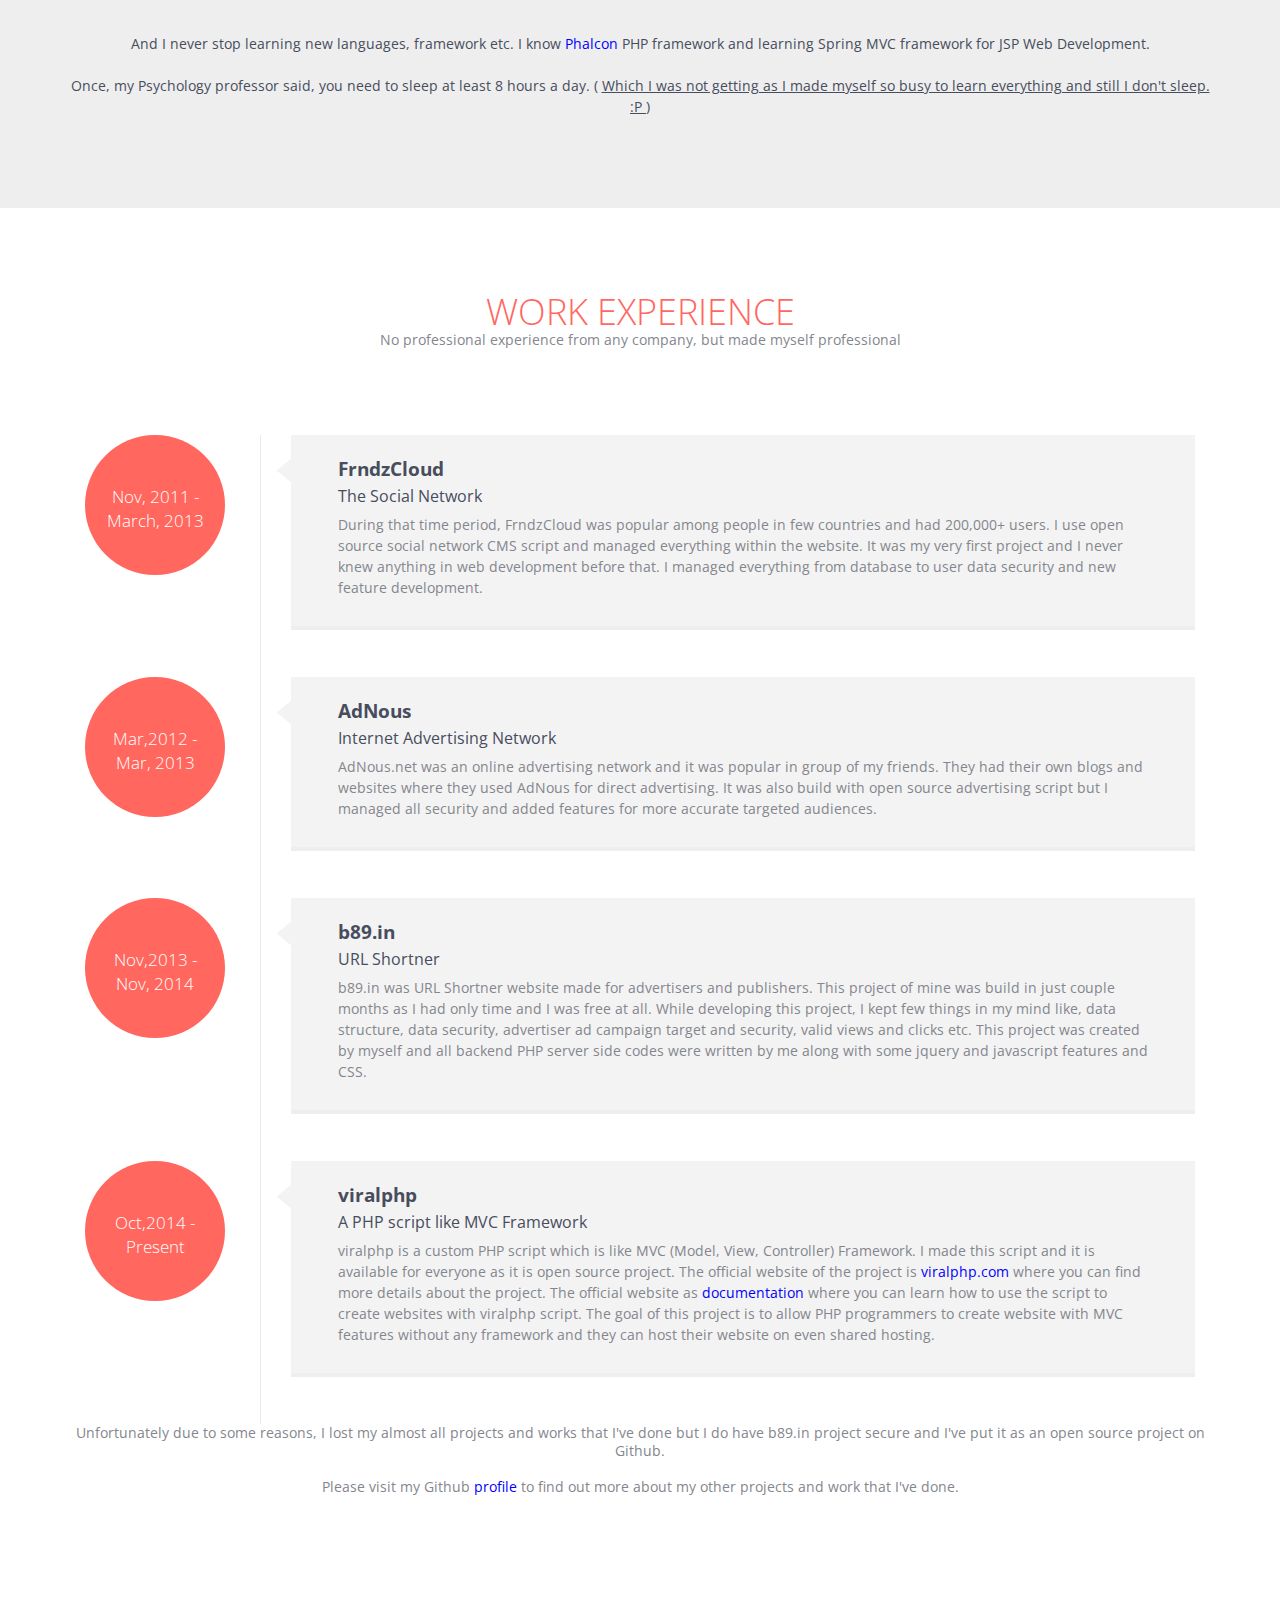
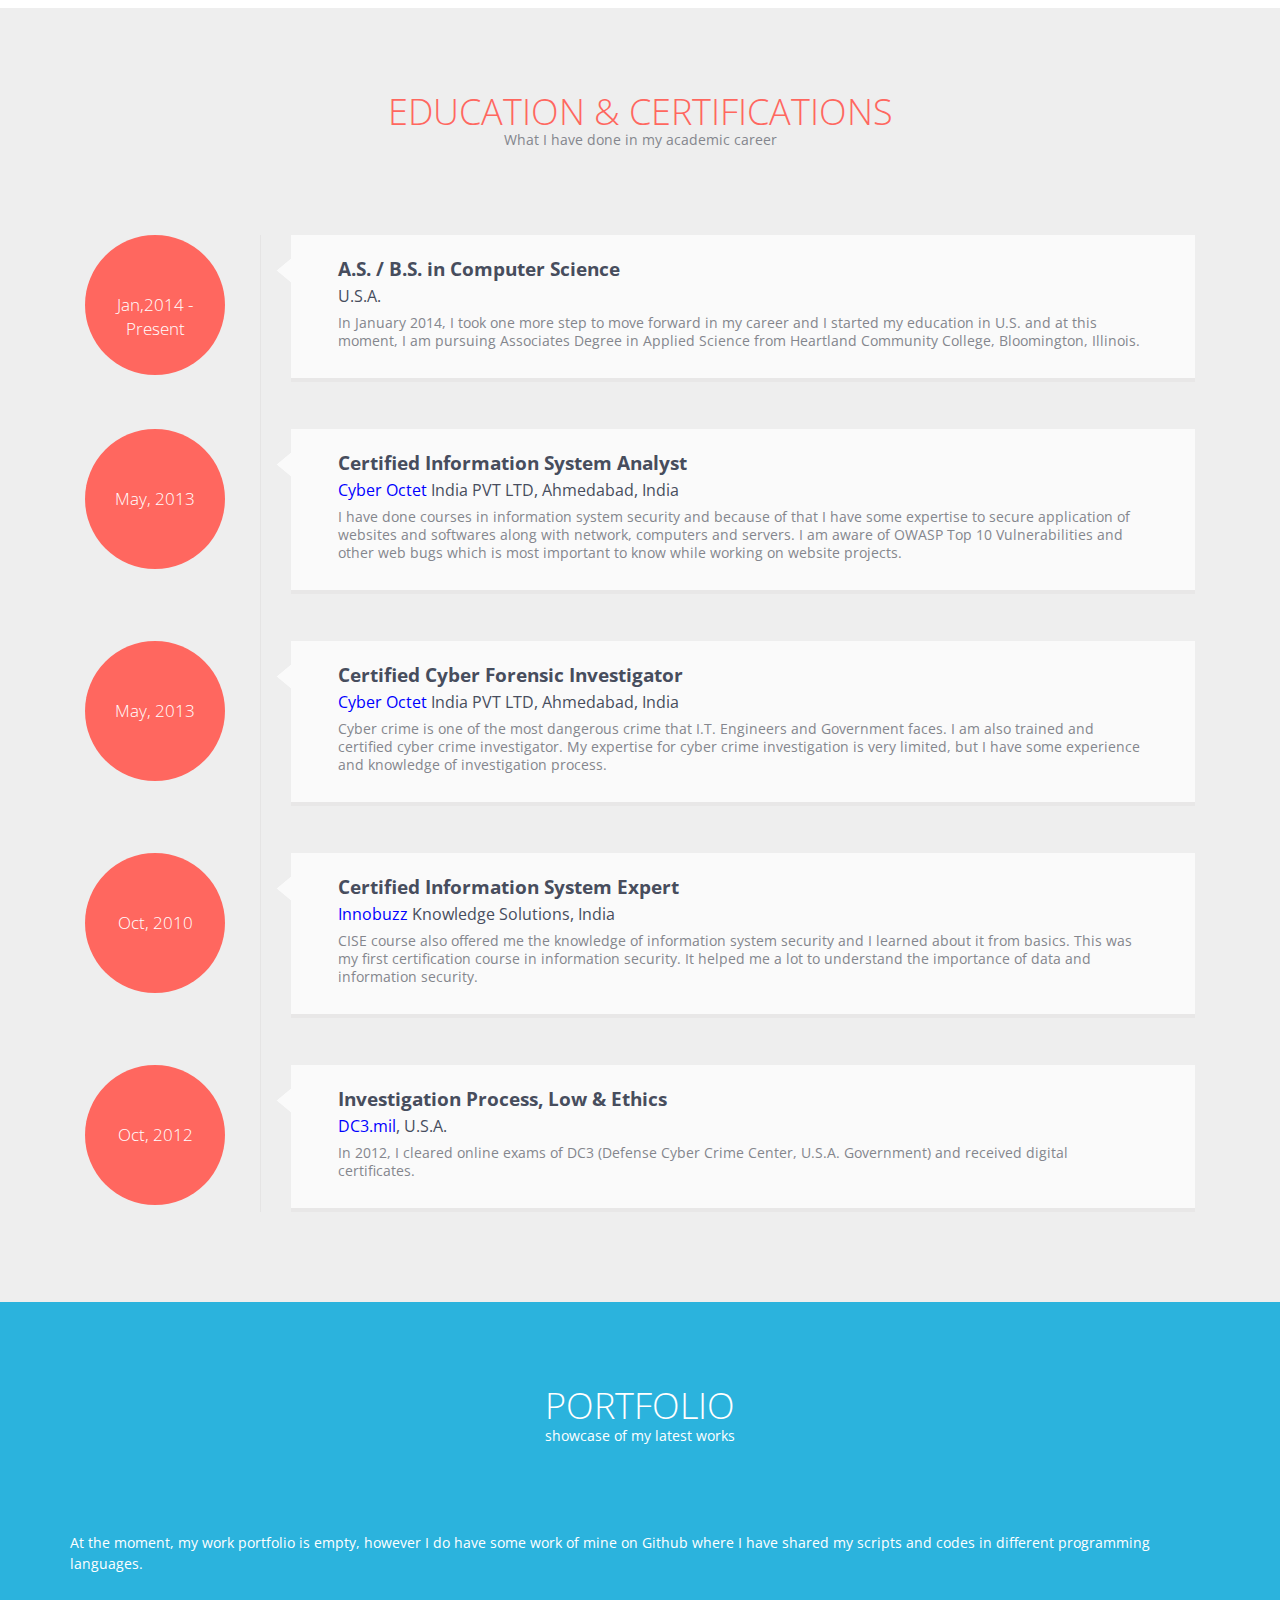
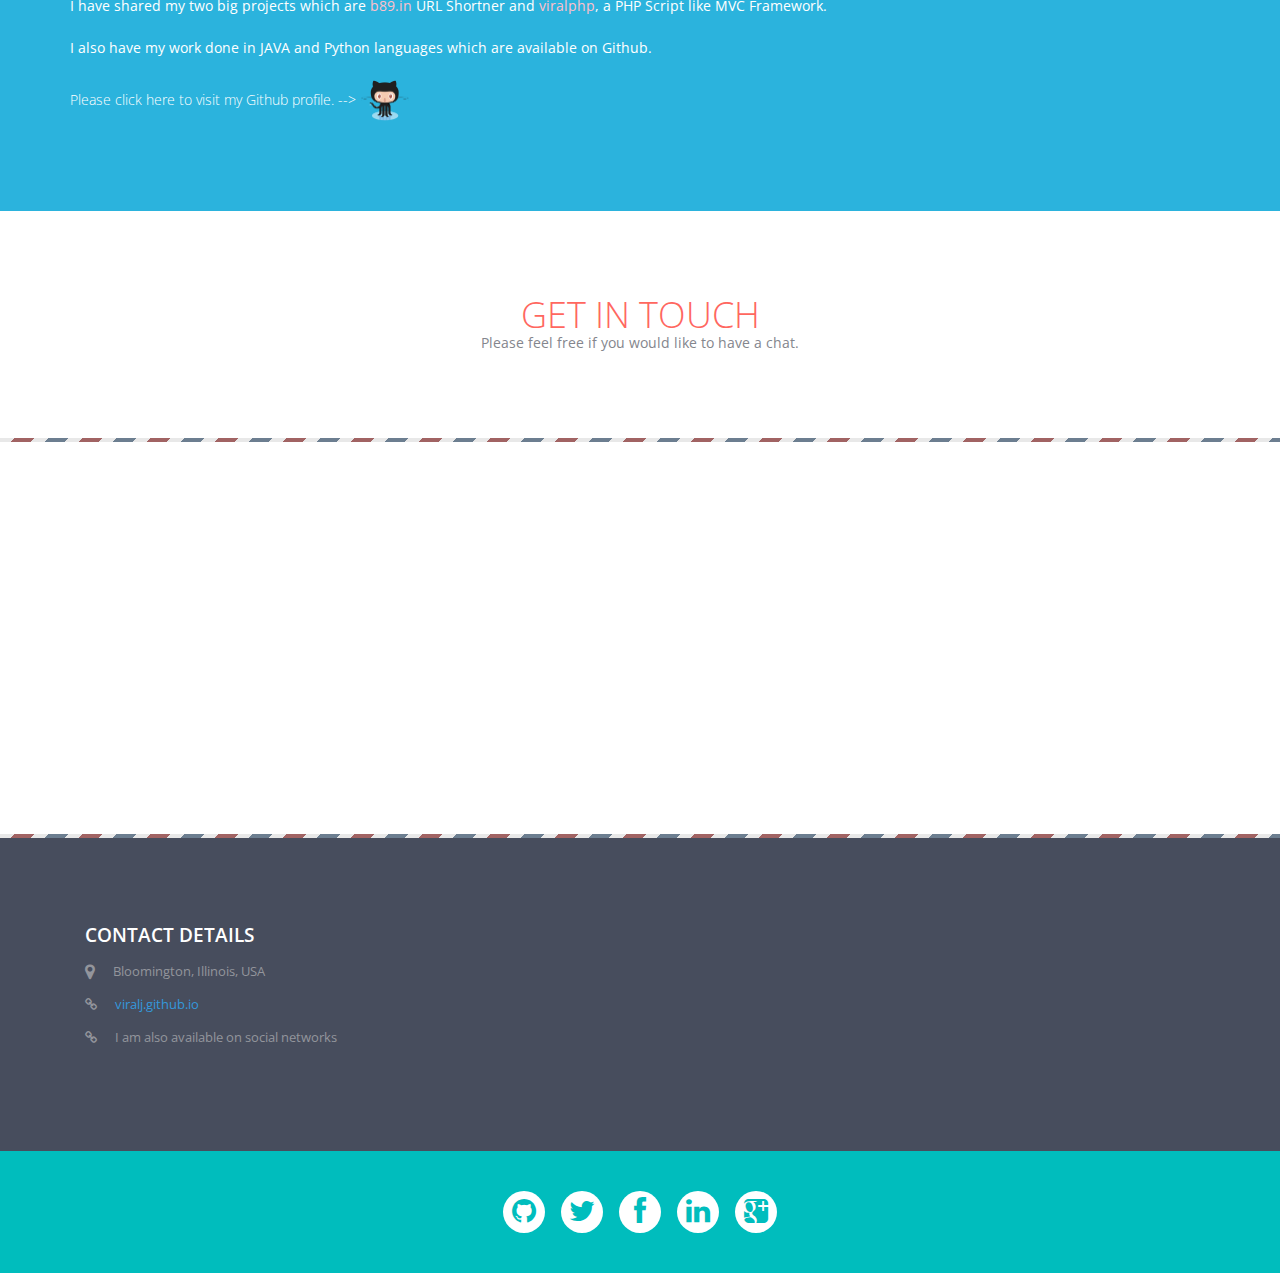
==== commit 12a87f60: "Update index.html" ====
--- a/index.html
+++ b/index.html
@@ -601,7 +601,6 @@
             <div class="col-xs-12 col-sm-3 col-md-4 col-lg-4">
             	<h4>Contact details</h4>
                 <p> <i class="fa fa-map-marker fa-lg"></i> Bloomington, Illinois, USA</p>
-        <p> <i class="fa fa-mobile fa-lg"></i> <a href="mailto:viraljoshi23@live.com" target="_blank" style="color:#3498db;">Ask me</a> by email or click here to send one</p>
         <p> <i class="fa fa-link "></i> <a href="http://viralj.github.io" style="color:#3498db;">viralj.github.io</a></p>
         <p> <i class="fa fa-link "></i> I am also available on social networks</p>
             </div>
